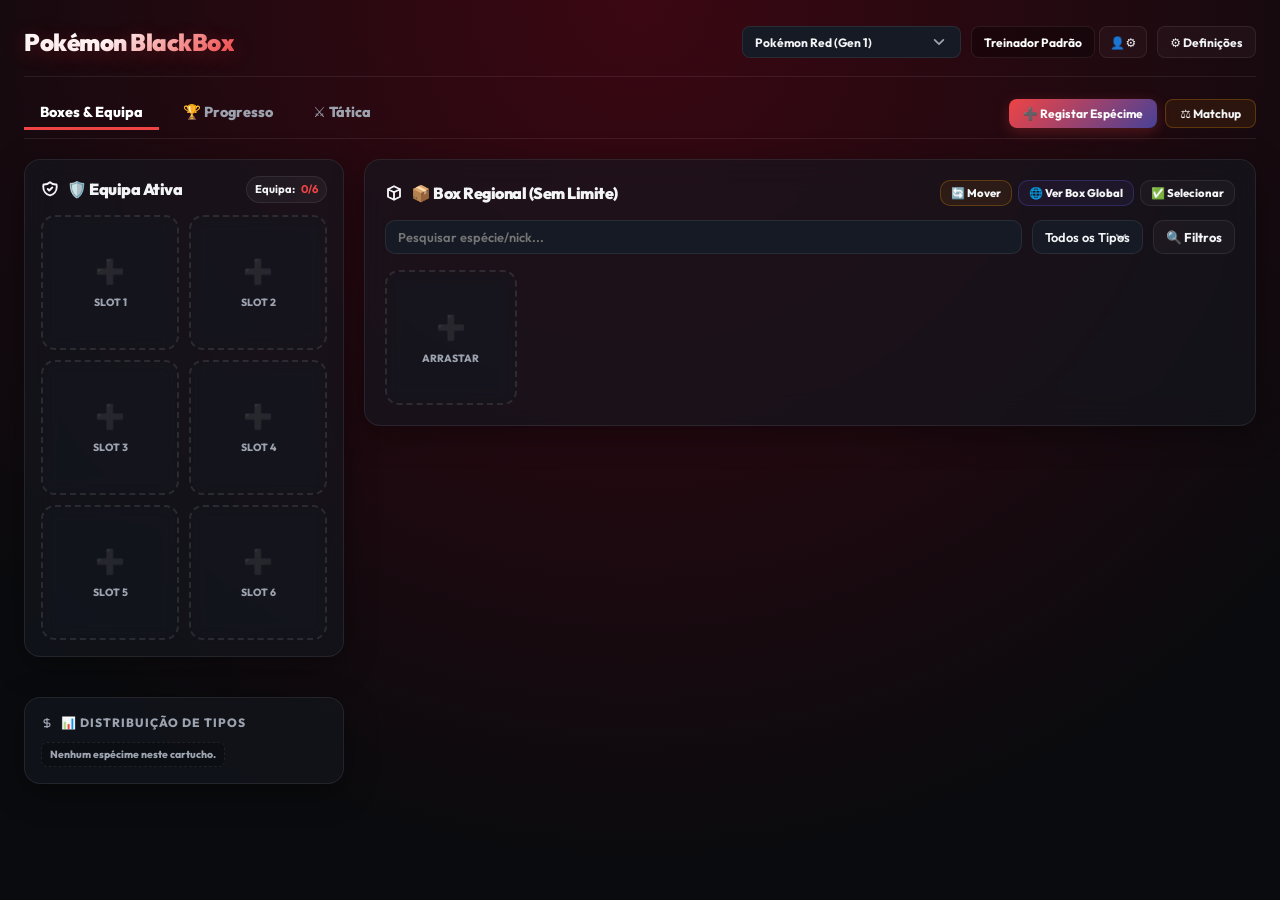
==== index.html @ ac6cad03 "fix(mobile): break v8 SW cache trap, remove touch drag scroll hijacking, add tap-to-move & quick tea" ====
<!DOCTYPE html>
<html lang="pt">
<head>
    <meta charset="UTF-8">
    <link rel="manifest" href="manifest.json?v=10">
    <link rel="icon" type="image/png" href="blackbox_app_icon_192.png">
    <link rel="apple-touch-icon" href="blackbox_app_icon_192.png">
    <meta name="theme-color" content="#ff4a4a">
    <meta name="apple-mobile-web-app-capable" content="yes">
    <meta name="apple-mobile-web-app-status-bar-style" content="black-translucent">
    <meta name="viewport" content="width=device-width, initial-scale=1.0">
    <title>Pokémon BlackBox</title>
    
    <!-- SEO Meta Tags -->
    <meta name="description" content="Rastreador multiversal e passaporte de viagem para fitas e históricos de equipas Pokémon.">
    <meta property="og:title" content="Pokémon BlackBox">
    <meta property="og:description" content="Registe e transfira os seus espécimes Pokémon entre cartuchos, monitorize o Dexit e guarde o seu Mural de Honra.">
    <meta property="og:type" content="website">

    <!-- Google Fonts -->
    <link rel="preconnect" href="https://fonts.googleapis.com">
    <link rel="preconnect" href="https://fonts.gstatic.com" crossorigin>
    <link rel="preload" as="style" href="https://fonts.googleapis.com/css2?family=Outfit:wght@300;400;500;600;700;800;900&display=swap" onload="this.onload=null;this.rel='stylesheet'">
    <noscript><link href="https://fonts.googleapis.com/css2?family=Outfit:wght@300;400;500;600;700;800;900&display=swap" rel="stylesheet"></noscript>

    <!-- Global Error Catcher -->
    <script>
        window.addEventListener('error', function(e) {
            alert("ERRO BLACKBOX:\n" + e.message + "\nno ficheiro: " + e.filename + "\nlinha: " + e.lineno);
        });
    </script>

    <!-- Service Worker Cache Inline Script -->
    <script>
        if ('serviceWorker' in navigator) {
            let refreshing = false;
            navigator.serviceWorker.addEventListener('controllerchange', () => {
                if (!refreshing) {
                    refreshing = true;
                    window.location.reload();
                }
            });
            window.addEventListener('load', () => {
                navigator.serviceWorker.register('sw.js?v=10', { updateViaCache: 'none' })
                    .then(reg => {
                        console.log('Caixa Negra operando offline!', reg);
                        reg.update();
                    })
                    .catch(err => console.log('Erro no Service Worker:', err));
            });
        }
    </script>
    
    <!-- External Stylesheet -->
    <link rel="stylesheet" href="styles.css?v=10">
</head>
<body>
    <div class="container">
        <header style="display: flex; justify-content: space-between; align-items: center; padding-bottom: 16px; border-bottom: 1px solid var(--border-color); margin-bottom: 20px; flex-wrap: wrap; gap: 12px;">
            <h1 style="margin: 0; font-size: 1.5rem; font-weight: 900; letter-spacing: -0.5px; background: linear-gradient(135deg, #ffffff 40%, var(--game-color) 100%); -webkit-background-clip: text; -webkit-text-fill-color: transparent; text-shadow: 0 4px 20px var(--game-color-glow);">Pokémon BlackBox</h1>
            
            <div style="display: flex; gap: 10px; align-items: center; flex-wrap: wrap;">
                <!-- Cartucho Select -->
                <select id="game-select" onchange="switchGame(this.value)" style="width: auto; padding: 6px 12px; font-size: 0.75rem; border-radius: 8px; font-weight: 700; height: 32px;"></select>
                
                <!-- Trainer Select -->
                <div style="display: flex; gap: 4px; align-items: center;">
                    <select id="trainer-select" onchange="switchTrainer(this.value)" style="width: auto; padding: 6px 12px; font-size: 0.75rem; border-radius: 8px; font-weight: 700; height: 32px; background: rgba(0,0,0,0.3); color: #fff; border: 1px solid var(--border-color);"></select>
                    <button class="btn btn-action" onclick="openTrainerManagerModal()" style="width: auto; padding: 0 10px; font-size: 0.75rem; border-radius: 8px; height: 32px;" title="Gerir Treinadores">👤⚙️</button>
                </div>

                <!-- Unified Settings Button -->
                <button class="btn btn-action" onclick="openSettingsModal()" style="width: auto; padding: 0 12px; font-size: 0.75rem; border-radius: 8px; height: 32px;" title="Configurações do Cartucho">⚙️ Definições</button>
                <button class="btn btn-primary" id="btn-install-pwa" onclick="installBlackBoxPWA()" style="display: none; width: auto; padding: 0 12px; font-size: 0.75rem; border-radius: 8px; height: 32px; align-items: center; gap: 4px;" title="Instalar Pokémon BlackBox como Aplicação">📲 Instalar App</button>
            </div>
        </header>

        <div class="dashboard-layout" style="display: block;">
            <!-- Main Content Area (Active Team & Regional Box) -->
            <main>
                <!-- Tabs Header -->
                <div class="tabs-header" style="display: flex; justify-content: space-between; align-items: center; margin-bottom: 20px; border-bottom: 1px solid var(--border-color); padding-bottom: 8px; flex-wrap: wrap; gap: 12px;">
                    <div style="display: flex; gap: 8px;">
                        <button class="btn-tab active" id="tab-btn-boxes" onclick="switchTab('boxes')">Boxes & Equipa</button>
                        <button class="btn-tab" id="tab-btn-resume" onclick="switchTab('resume')">🏆 Progresso</button>
                        <button class="btn-tab" id="tab-btn-allocation" onclick="switchTab('allocation')">⚔️ Tática</button>
                    </div>
                    <div style="display: flex; gap: 8px;">
                        <button class="btn btn-primary" onclick="openModalForNew()" style="width: auto; padding: 6px 14px; font-size: 0.75rem; border-radius: 8px;">
                            ➕ Registar Espécime
                        </button>
                        <button class="btn btn-action" onclick="openMatchupModal()" style="width: auto; padding: 6px 14px; font-size: 0.75rem; border-radius: 8px; background: rgba(245, 158, 11, 0.08); border-color: rgba(245, 158, 11, 0.25);">
                            ⚖️ Matchup
                        </button>
                    </div>
                </div>

                <!-- Boxes & Active Team Tab Content -->
                <div id="tab-content-boxes">
                    <div id="move-mode-banner" style="display: none; padding: 10px 14px; margin-bottom: 14px; border-radius: 10px; background: rgba(245, 158, 11, 0.14); border: 1px solid rgba(245, 158, 11, 0.4); color: #fbbf24; font-size: 0.78rem; font-weight: 800; text-align: center;">
                        🔄 Modo Mover ativo: toca num Pokémon de origem e depois no destino (Equipa ou Box).
                    </div>
                    <div class="dashboard-two-columns">
                        <!-- Left Column: Active Team + Dexit Monitor -->
                        <div style="display: flex; flex-direction: column; gap: 20px;">
                            <!-- Active Team Section -->
                            <div class="glass-panel" style="padding: 16px;">
                                <div class="section-header" style="display: flex; justify-content: space-between; align-items: center; margin-bottom: 12px; margin-top: 0; padding-bottom: 0; border: none;">
                                    <h2 class="section-title">
                                        <svg width="18" height="18" fill="none" viewBox="0 0 24 24" stroke="currentColor" stroke-width="2.5"><path stroke-linecap="round" stroke-linejoin="round" d="M9 12l2 2 4-4m5.618-4.016A11.955 11.955 0 0112 2.944a11.955 11.955 0 01-8.618 3.04A12.02 12.02 0 003 9c0 5.591 3.824 10.29 9 11.622 5.176-1.332 9-6.03 9-11.622 0-1.042-.133-2.052-.382-3.016z" /></svg>
                                        🛡️ Equipa Ativa
                                    </h2>
                                    <div class="stats-badge" id="stat-team-badge" style="font-size: 0.7rem; padding: 4px 8px;">Equipa: <span id="stat-team" style="color: var(--game-color);">0/6</span></div>
                                </div>
                                <div class="team-grid" id="team-container" style="margin-bottom: 0;"></div>
                            </div>

                            <!-- Dexit Monitor (Type distribution) -->
                            <div class="glass-panel" id="dexit-panel" style="padding: 16px;">
                                <div class="panel-title" style="font-size: 0.75rem; margin-bottom: 10px;">
                                    <svg width="12" height="12" viewBox="0 0 24 24" fill="none" stroke="currentColor" stroke-width="2.5"><path d="M12 2v20M17 5H9.5a3.5 3.5 0 0 0 0 7h5a3.5 3.5 0 0 1 0 7H6"/></svg>
                                    📊 Distribuição de Tipos
                                </div>
                                <div class="dexit-grid" id="dexit-stats-box"></div>
                            </div>
                        </div>

                        <!-- Right Column: Box Regional -->
                        <div>
                            <div class="glass-panel" style="padding: 20px;">
                                <div class="section-header" style="display: flex; justify-content: space-between; align-items: center; margin-top: 0; margin-bottom: 14px; padding-bottom: 0; border: none; flex-wrap: wrap; gap: 8px;">
                                    <h2 class="section-title" id="box-header-title">
                                        <svg width="18" height="18" fill="none" viewBox="0 0 24 24" stroke="currentColor" stroke-width="2.5"><path stroke-linecap="round" stroke-linejoin="round" d="M20 7l-8-4-8 4m16 0l-8 4m8-4v10l-8 4m0-10L4 7m8 4v10M4 7v10l8 4" /></svg>
                                        📦 Box Regional
                                    </h2>
                                    <div style="display: flex; gap: 6px; align-items: center; flex-wrap: wrap;">
                                        <button class="btn btn-action" id="btn-toggle-move-mode" onclick="toggleMoveMode()" style="width: auto; padding: 5px 10px; font-size: 0.7rem; font-weight: 800; background: rgba(245, 158, 11, 0.08); border-color: rgba(245, 158, 11, 0.25);">
                                            🔄 Mover
                                        </button>
                                        <button class="btn btn-action" id="btn-toggle-global-box" onclick="toggleGlobalBoxMode()" style="width: auto; padding: 5px 10px; font-size: 0.7rem; font-weight: 800; background: rgba(99, 102, 241, 0.08); border-color: rgba(99, 102, 241, 0.25);">
                                            🌐 Box Global
                                        </button>
                                        <button class="btn btn-action" id="btn-toggle-select-mode" onclick="toggleSelectionMode()" style="width: auto; padding: 5px 10px; font-size: 0.7rem; font-weight: 800;">
                                            ✅ Selecionar
                                        </button>
                                    </div>
                                </div>
                                
                                <!-- Advanced Box Filter Panel (Sleek inline row + collapsible details) -->
                                <div style="display: flex; gap: 10px; align-items: center; margin-bottom: 16px; flex-wrap: wrap;">
                                    <div style="flex: 1; min-width: 150px;">
                                        <input type="text" id="filter-search" oninput="onSearchFilterInput()" placeholder="Pesquisar espécie/nick..." style="width: 100%; padding: 8px 12px; font-size: 0.8rem;">
                                    </div>
                                    <div style="width: auto;">
                                        <select id="filter-type" onchange="renderAll()" style="padding: 8px 12px; font-size: 0.8rem; height: auto;">
                                            <option value="">Todos os Tipos</option>
                                            <option value="normal">Normal</option>
                                            <option value="fire">Fire</option>
                                            <option value="water">Water</option>
                                            <option value="grass">Grass</option>
                                            <option value="electric">Electric</option>
                                            <option value="ice">Ice</option>
                                            <option value="fighting">Fighting</option>
                                            <option value="poison">Poison</option>
                                            <option value="ground">Ground</option>
                                            <option value="flying">Flying</option>
                                            <option value="psychic">Psychic</option>
                                            <option value="bug">Bug</option>
                                            <option value="rock">Rock</option>
                                            <option value="ghost">Ghost</option>
                                            <option value="dragon">Dragon</option>
                                            <option value="dark">Dark</option>
                                            <option value="steel">Steel</option>
                                            <option value="fairy">Fairy</option>
                                        </select>
                                    </div>
                                    <button class="btn btn-action" onclick="toggleAdvancedFilters()" style="width: auto; padding: 8px 12px; font-size: 0.8rem; display: flex; align-items: center; gap: 4px; border-color: rgba(255,255,255,0.08);">
                                        🔍 Filtros
                                    </button>
                                </div>

                                <!-- Collapsible advanced filters -->
                                <div class="glass-panel" id="advanced-filters-panel" style="display: none; padding: 12px; margin-bottom: 16px; background: rgba(0,0,0,0.15); border-color: rgba(255,255,255,0.04);">
                                    <div style="display: grid; grid-template-columns: repeat(auto-fit, minmax(140px, 1fr)); gap: 10px;">
                                        <div class="form-group" style="margin-bottom: 0;">
                                            <label style="font-size: 0.65rem; color: var(--text-muted); text-transform: uppercase; font-weight: 800; margin-bottom: 4px; display: block;">Variante de Brilho</label>
                                            <select id="filter-shiny" onchange="renderAll()">
                                                <option value="all">Shinies & Normais</option>
                                                <option value="shiny">Apenas Shinies</option>
                                                <option value="normal">Apenas Normais</option>
                                            </select>
                                        </div>
                                        <div class="form-group" style="margin-bottom: 0;">
                                            <label style="font-size: 0.65rem; color: var(--text-muted); text-transform: uppercase; font-weight: 800; margin-bottom: 4px; display: block;">Estado de Fitas</label>
                                            <select id="filter-ribbon" onchange="renderAll()">
                                                <option value="all">Qualquer Espécime</option>
                                                <option value="ribbon">Apenas Ribbon Masters</option>
                                            </select>
                                        </div>
                                    </div>
                                </div>
                                
                                <!-- Box Pokemon Grid -->
                                <div class="box-grid" id="box-container" style="margin-bottom: 0;"></div>
                            </div>
                        </div>
                    </div>
                </div>

                <!-- Trainer Resume Tab Content -->
                <div id="tab-content-resume" style="display: none; padding-top: 10px;">
                    <div style="display: flex; flex-direction: column; gap: 20px;">
                            <!-- Stats Badges (smaller and cleaner) -->
                            <div style="display: grid; grid-template-columns: repeat(3, 1fr); gap: 12px;">
                                <div class="glass-panel" style="padding: 12px; text-align: center; border: 1px solid rgba(255,255,255,0.04); background: rgba(255,255,255,0.01); margin-bottom: 0;">
                                    <div style="font-size: 1.5rem; margin-bottom: 2px;">🏆</div>
                                    <div style="font-size: 0.6rem; color: var(--text-muted); font-weight:800; text-transform: uppercase; letter-spacing: 0.5px;">Hall of Fame</div>
                                    <div id="resume-total-hof" style="font-size: 1.3rem; font-weight: 900; color: #fff; margin-top: 2px;">0</div>
                                </div>
                                <div class="glass-panel" style="padding: 12px; text-align: center; border: 1px solid rgba(255,255,255,0.04); background: rgba(255,255,255,0.01); margin-bottom: 0;">
                                    <div style="font-size: 1.5rem; margin-bottom: 2px;">🎗️</div>
                                    <div style="font-size: 0.6rem; color: var(--text-muted); font-weight:800; text-transform: uppercase; letter-spacing: 0.5px;">Desafios</div>
                                    <div id="resume-completed-challenges" style="font-size: 1.3rem; font-weight: 900; color: var(--accent-success); margin-top: 2px;">0</div>
                                </div>
                                <div class="glass-panel" style="padding: 12px; text-align: center; border: 1px solid rgba(255,255,255,0.04); background: rgba(255,255,255,0.01); margin-bottom: 0;">
                                    <div style="font-size: 1.5rem; margin-bottom: 2px;">👥</div>
                                    <div style="font-size: 0.6rem; color: var(--text-muted); font-weight:800; text-transform: uppercase; letter-spacing: 0.5px;">Treinadores</div>
                                    <div id="resume-total-trainers" style="font-size: 1.3rem; font-weight: 900; color: var(--game-color); margin-top: 2px;">0</div>
                                </div>
                            </div>

                            <!-- Timeline & Challenges (side-by-side or stacked inside right column) -->
                            <div style="display: grid; grid-template-columns: repeat(auto-fit, minmax(280px, 1fr)); gap: 20px;">
                                <!-- Timeline Panel -->
                                <div class="glass-panel" style="padding: 20px; margin-bottom: 0;">
                                    <div class="panel-title" style="margin-bottom: 16px; font-size: 0.8rem; border-bottom: 1px solid rgba(255,255,255,0.05); padding-bottom: 8px;">
                                        📜 Jornada de Eras
                                    </div>
                                    <div id="timeline-container" style="display: flex; flex-direction: column; gap: 20px; position: relative; padding-left: 20px; border-left: 2px solid rgba(255,255,255,0.05);">
                                        <!-- Dynamic timeline nodes -->
                                    </div>
                                </div>

                                <!-- Challenges Panel -->
                                <div class="glass-panel" style="padding: 20px; margin-bottom: 0;">
                                    <div class="panel-title" style="margin-bottom: 16px; display: flex; justify-content: space-between; align-items: center; border-bottom: 1px solid rgba(255,255,255,0.05); padding-bottom: 8px;">
                                        <div style="display: flex; align-items: center; gap: 8px; font-size: 0.8rem;">
                                            🎗️ Registo de Desafios
                                        </div>
                                        <button class="btn btn-primary" onclick="openChallengeModal()" style="width: auto; padding: 3px 8px; font-size: 0.6rem;">➕ Registar</button>
                                    </div>
                                    <div id="challenges-list-container" style="display: flex; flex-direction: column; gap: 10px; max-height: 350px; overflow-y: auto; padding-right: 4px;">
                                        <!-- Dynamic challenge items -->
                                    </div>
                                </div>
                            </div>
                        </div>
                    </div>

                <!-- Tática & Alocação Tab Content -->
                <div id="tab-content-allocation" style="display: none; padding-top: 10px;">
                    <div class="dashboard-two-columns">
                        <!-- Left Column: Presets & Mural de Honra -->
                        <div style="display: flex; flex-direction: column; gap: 20px;">
                            <!-- Presets Panel -->
                            <div class="glass-panel" style="padding: 16px; margin-bottom: 0;">
                                <div class="panel-title" style="display: flex; justify-content: space-between; align-items: center; border-bottom: 1px solid rgba(255,255,255,0.05); padding-bottom: 8px; margin-bottom: 14px; width: 100%;">
                                    <div style="display: flex; align-items: center; gap: 8px; font-size: 0.8rem;">
                                        🗃️ Presets de Equipa
                                    </div>
                                </div>
                                <div style="display: flex; gap: 8px; margin-bottom: 16px;">
                                    <button class="btn btn-action" onclick="generateAndShowBoxPartition()" style="flex: 1; padding: 8px 12px; font-size: 0.75rem; font-weight: 800; background: rgba(16, 185, 129, 0.08); border-color: rgba(16, 185, 129, 0.25); border-radius: 8px;">
                                        ✨ Dividir Box
                                    </button>
                                    <button class="btn btn-action" onclick="chooseAndSavePreset(false)" style="flex: 1; padding: 8px 12px; font-size: 0.75rem; font-weight: 800; background: rgba(99, 102, 241, 0.08); border-color: rgba(99, 102, 241, 0.25); border-radius: 8px;">
                                        💾 Gravar Equipa
                                    </button>
                                </div>
                                <div id="allocation-presets-container" style="display: flex; flex-direction: column; gap: 12px; max-height: 450px; overflow-y: auto; padding-right: 4px;">
                                    <!-- Dynamic Presets -->
                                </div>
                            </div>

                            <!-- Mural de Honra Panel -->
                            <div class="glass-panel" id="tactical-hof-panel" style="padding: 16px;">
                                <div class="panel-title" style="justify-content: space-between; display: flex; align-items: center; width: 100%;">
                                    <div style="display: flex; align-items: center; gap: 8px;">
                                        <svg width="14" height="14" viewBox="0 0 24 24" fill="none" stroke="currentColor" stroke-width="2"><path d="M23 19a2 2 0 0 1-2 2H3a2 2 0 0 1-2-2V8a2 2 0 0 1 2-2h4l2-3h6l2 3h4a2 2 0 0 1 2 2z"/><circle cx="12" cy="13" r="4"/></svg>
                                        🏆 Mural de Honra
                                    </div>
                                    <!-- Navegação de múltiplos HOFs -->
                                    <div id="hof-navigation" style="display: none; align-items: center; gap: 6px;">
                                        <button class="btn btn-action" style="width: auto; padding: 2px 8px; font-size: 0.65rem;" onclick="navigateHof(-1)">◀</button>
                                        <span id="hof-counter" style="font-size: 0.65rem; font-weight: 800; color: var(--text-muted); min-width: 30px; text-align: center;">1/1</span>
                                        <button class="btn btn-action" style="width: auto; padding: 2px 8px; font-size: 0.65rem;" onclick="navigateHof(1)">▶</button>
                                    </div>
                                </div>
                                
                                <div id="hof-display-area" style="position: relative; width: 100%; height: 190px; margin-bottom: 12px; border-radius: 12px; overflow: hidden; border: 1px solid var(--border-color); background: rgba(0,0,0,0.2);">
                                    <!-- Placeholder, imagem ou cartão 3D gerado aqui dinamicamente -->
                                </div>

                                <div style="display: grid; grid-template-columns: 1fr 1fr; gap: 8px;">
                                    <button class="btn btn-action" style="font-size: 0.7rem; font-weight: 800; padding: 8px 4px;" onclick="generateHofFromActiveTeam()">
                                        ⚡ Gerar da Equipa
                                    </button>
                                    <button class="btn btn-action" style="font-size: 0.7rem; font-weight: 800; padding: 8px 4px;" onclick="document.getElementById('hof-input').click()">
                                        📷 Subir Imagem
                                    </button>
                                    <button class="btn btn-danger" id="btn-delete-hof" style="display: none; grid-column: span 2; font-size: 0.7rem; font-weight: 800; padding: 6px;" onclick="deleteActiveHof()">
                                        🗑️ Eliminar este Mural
                                    </button>
                                </div>
                                
                                <input type="file" id="hof-input" accept="image/*" style="display: none;" onchange="handleHofUpload(event)" />
                            </div>
                        </div>

                        <!-- Right Column: Liga Local, Counters, Weakness, Moveset -->
                        <div style="display: flex; flex-direction: column; gap: 20px;">
                            <!-- Active League Header -->
                            <div class="glass-panel" style="padding: 16px; background: rgba(99, 102, 241, 0.03); border: 1px solid rgba(99, 102, 241, 0.15); margin-bottom: 0;">
                                <div style="display: flex; justify-content: space-between; align-items: center; flex-wrap: wrap; gap: 12px;">
                                    <div>
                                        <h3 style="font-size: 1.1rem; font-weight: 900; color: #fff; display: flex; align-items: center; gap: 8px;">
                                            ⚔️ Liga Local: <span id="allocation-league-name" style="color: var(--game-color);">...</span>
                                        </h3>
                                        <p style="font-size: 0.75rem; color: var(--text-muted); margin-top: 2px;">
                                            Análise tática dos adversários baseada na Box do teu Treinador.
                                        </p>
                                        <div style="margin-top: 8px; display: flex; align-items: center; gap: 8px; flex-wrap: wrap;">
                                            <div style="display: flex; align-items: center; gap: 8px;">
                                                <label style="font-size: 0.7rem; font-weight: 800; color: var(--text-muted); white-space: nowrap; margin-bottom: 0;">Oponente / Desafio:</label>
                                                <select id="allocation-opponent-select" onchange="changeAllocationOpponent(this.value)" style="padding: 4px 8px; font-size: 0.75rem; border-radius: 6px; width: 220px; background: rgba(0,0,0,0.3); border: 1px solid var(--border-color); color: #fff;"></select>
                                            </div>
                                            <div id="opponent-preset-container" style="display: none; align-items: center; gap: 8px; margin-left: 8px;">
                                                <label style="font-size: 0.7rem; font-weight: 800; color: var(--text-muted); white-space: nowrap; margin-bottom: 0;">Carregar Preset Salvo:</label>
                                                <select id="opponent-preset-select" onchange="loadOpponentPreset(this.value)" style="padding: 4px 8px; font-size: 0.75rem; border-radius: 6px; width: 180px; background: rgba(0,0,0,0.3); border: 1px solid var(--border-color); color: #fff;">
                                                </select>
                                            </div>
                                        </div>
                                    </div>
                                    <div style="display: flex; gap: 8px;">
                                        <button class="btn btn-primary" id="btn-apply-allocation" onclick="applyRecommendedAllocation()" style="width: auto; padding: 8px 16px; font-weight: 800; font-size: 0.75rem; box-shadow: 0 0 15px var(--game-color-glow); border-radius: 8px;">
                                            ⚡ Alocar Equipa
                                        </button>
                                        <button class="btn btn-action" id="btn-save-allocation-preset" onclick="chooseAndSavePreset(true)" style="width: auto; padding: 8px 16px; font-weight: 800; font-size: 0.75rem; border-radius: 8px; border: 1px solid var(--border-color); background: rgba(255,255,255,0.05); color: #fff;">
                                            💾 Gravar Preset
                                        </button>
                                    </div>
                                </div>
                            </div>

                            <!-- Layout for League Opponents, Counters, and analysis inside right column -->
                            <div style="display: grid; grid-template-columns: repeat(auto-fit, minmax(290px, 1fr)); gap: 20px;">
                                <!-- Left side (League Lineup & Counters) -->
                                <div style="display: flex; flex-direction: column; gap: 20px;">
                                    <!-- League Opponents Grid -->
                                    <div class="glass-panel" style="padding: 16px; margin-bottom: 0;">
                                        <div class="panel-title" style="margin-bottom: 12px; font-size: 0.8rem; border-bottom: 1px solid rgba(255,255,255,0.05); padding-bottom: 8px;">
                                            🛡️ Alinhamento da Elite Four & Campeão
                                        </div>
                                        <div style="display: grid; grid-template-columns: repeat(auto-fit, minmax(100px, 1fr)); gap: 8px;" id="allocation-opponents-grid">
                                            <!-- Dynamic League Opponents -->
                                        </div>
                                    </div>

                                    <!-- Side-by-Side Comparison Panels -->
                                    <div style="display: grid; grid-template-columns: 1fr 1fr; gap: 16px;">
                                        <!-- Column 1: Equipa Atual (Ativa) -->
                                        <div class="glass-panel" style="padding: 16px; margin-bottom: 0;">
                                            <div class="panel-title" style="margin-bottom: 12px; font-size: 0.8rem; border-bottom: 1px solid rgba(255,255,255,0.05); padding-bottom: 8px;">
                                                🛡️ Equipa Atual (Ativa)
                                            </div>
                                            <div style="display: grid; grid-template-columns: repeat(auto-fit, minmax(90px, 1fr)); gap: 8px;" id="allocation-current-team-grid">
                                                <!-- Dynamic current team cards -->
                                            </div>
                                        </div>

                                        <!-- Column 2: Equipa Recomendada (Frota Tática) -->
                                        <div class="glass-panel" style="padding: 16px; margin-bottom: 0;">
                                            <div class="panel-title" style="margin-bottom: 12px; font-size: 0.8rem; border-bottom: 1px solid rgba(255,255,255,0.05); padding-bottom: 8px;">
                                                🎯 Equipa Recomendada (Frota Tática)
                                            </div>
                                            <div style="display: grid; grid-template-columns: repeat(auto-fit, minmax(90px, 1fr)); gap: 8px;" id="allocation-team-grid">
                                                <!-- Dynamic recommended cards -->
                                            </div>
                                        </div>
                                    </div>
                                </div>

                                <!-- Right side (Weakness & Moveset Analysis) -->
                                <div style="display: flex; flex-direction: column; gap: 20px;">
                                    <!-- Team Weakness & Redundancy Checklist -->
                                    <div class="glass-panel" style="padding: 16px; margin-bottom: 0;">
                                        <div class="panel-title" style="margin-bottom: 12px; font-size: 0.8rem; border-bottom: 1px solid rgba(255,255,255,0.05); padding-bottom: 8px;">
                                            📊 Vulnerabilidades da Equipa
                                        </div>
                                        <div style="display: flex; flex-direction: column; gap: 10px;">
                                            <div>
                                                <div style="font-size: 0.7rem; font-weight: 800; color: var(--text-muted); margin-bottom: 4px;">Vulnerabilidades Críticas (3+ Fracos):</div>
                                                <div id="allocation-critical-weaknesses" style="display: flex; flex-wrap: wrap; gap: 6px; font-size: 0.7rem;">
                                                    <!-- Dynamic Weaknesses -->
                                                </div>
                                            </div>
                                            <div style="margin-top: 4px;">
                                                <div style="font-size: 0.7rem; font-weight: 800; color: var(--text-muted); margin-bottom: 4px;">Resistências & Imunidades:</div>
                                                <div id="allocation-team-coverages" style="display: flex; flex-wrap: wrap; gap: 6px; font-size: 0.7rem;">
                                                    <!-- Dynamic Coverages -->
                                                </div>
                                            </div>
                                            <div style="margin-top: 4px;">
                                                <div style="font-size: 0.7rem; font-weight: 800; color: var(--text-muted); margin-bottom: 4px;">Redundâncias de Tipagem:</div>
                                                <div id="allocation-type-redundancies" style="display: flex; flex-direction: column; gap: 2px; font-size: 0.7rem; color: #fff;">
                                                    <!-- Dynamic Redundancies -->
                                                </div>
                                            </div>
                                        </div>
                                    </div>

                                    <!-- Surgical Moveset Adjustments -->
                                    <div class="glass-panel" style="padding: 16px; margin-bottom: 0;">
                                        <div class="panel-title" style="margin-bottom: 12px; font-size: 0.8rem; border-bottom: 1px solid rgba(255,255,255,0.05); padding-bottom: 8px;">
                                            🔧 Ajustes de Moveset Recomendados
                                        </div>
                                        <div id="allocation-moveset-suggestions" style="display: flex; flex-direction: column; gap: 8px; max-height: 220px; overflow-y: auto; padding-right: 4px;">
                                            <!-- Dynamic Moveset Suggestions -->
                                        </div>
                                    </div>
                                </div>
                            </div>
                        </div>
                    </div>
                </div>
            </main>
        </div>
    </div>

    <!-- Edit/New Pokemon Modal -->
    <div class="modal-overlay" id="editor-modal">
        <div class="modal-content">
            <div class="modal-header">
                <h2 id="modal-title">Ficha Técnica</h2>
                <button class="btn btn-danger" style="width:auto; padding: 6px 12px; border-radius: 8px;" onclick="closeModal()">✕</button>
            </div>
            
            <div class="modal-body">
                <div id="editor-lock-warning" style="display:none; padding: 10px; margin-bottom: 12px; background: rgba(245,158,11,0.1); border: 1px solid rgba(245,158,11,0.2); color: #f59e0b; border-radius: 8px; font-size: 0.75rem; font-weight: bold; text-align: center;"></div>
                <button type="button" class="btn btn-action" id="btn-quick-toggle-team" onclick="quickToggleTeamFromEditor()" style="display: none; width: 100%; margin-bottom: 12px; padding: 10px 14px; font-size: 0.8rem; font-weight: 800; border-radius: 10px;"></button>
                <!-- Showdown Fast Importer -->
                <div class="showdown-box">
                    <h4>📋 Importador Rápido (Showdown / PKHeX Text)</h4>
                    <div class="showdown-input-row">
                        <textarea id="pkhex-text" rows="2" class="showdown-textarea" placeholder="Cole aqui o formato Showdown (ex: Pikachu @ Light Ball...)"></textarea>
                        <button class="btn btn-primary" style="width:auto; white-space:nowrap; padding:0 16px;" onclick="parseShowdownText()">Processar</button>
                    </div>
                </div>

                <div style="display:flex; flex-direction:column; gap:14px;">
                    <input type="hidden" id="form-id">
                    
                    <div style="display:grid; grid-template-columns: 1fr 1fr; gap:12px;">
                        <div class="form-group">
                            <div style="display: flex; align-items: center; gap: 8px; margin-bottom: 4px;">
                                <label style="margin-bottom: 0;">Espécie</label>
                                <button class="btn btn-action" id="btn-owndex-link" onclick="openOwndexFromEditor()" style="width: auto; font-size: 0.6rem; padding: 2px 6px; display: none; height: 18px; line-height: 14px; background: rgba(99,102,241,0.1); border-color: rgba(99,102,241,0.25);">📋 Histórico (Owndex)</button>
                            </div>
                            <input type="text" id="form-species" list="species-list" onchange="fetchPokemonTypes(this.value)" placeholder="ex: Pikachu">
                        </div>
                        <div class="form-group">
                            <label>Nickname</label>
                            <input type="text" id="form-nickname" placeholder="ex: Sparky">
                        </div>
                    </div>

                    <div style="display:grid; grid-template-columns: 1fr 1fr 1fr; gap:12px;">
                        <div class="form-group">
                            <label>Nível</label>
                            <input type="number" id="form-level" min="1" max="100" value="50">
                        </div>
                        <div class="form-group">
                            <label>Género</label>
                            <select id="form-gender">
                                <option value="⚲">⚲ Nenhum</option>
                                <option value="♂">♂ Macho</option>
                                <option value="♀">♀ Fêmea</option>
                            </select>
                        </div>
                        <div class="form-group">
                            <label>Natureza</label>
                            <input type="text" id="form-nature" list="natures-list" placeholder="ex: Jolly">
                        </div>
                    </div>

                    <div style="display:grid; grid-template-columns: 1fr 1fr; gap:12px;">
                        <div class="form-group">
                            <label>Habilidade</label>
                            <input type="text" id="form-ability" list="ability-list" placeholder="ex: Static">
                        </div>
                        <div class="form-group">
                            <label>Tipo Primário</label>
                            <select id="form-type1">
                                <option value="normal">Normal</option>
                                <option value="fire">Fire</option>
                                <option value="water">Water</option>
                                <option value="grass">Grass</option>
                                <option value="electric">Electric</option>
                                <option value="ice">Ice</option>
                                <option value="fighting">Fighting</option>
                                <option value="poison">Poison</option>
                                <option value="ground">Ground</option>
                                <option value="flying">Flying</option>
                                <option value="psychic">Psychic</option>
                                <option value="bug">Bug</option>
                                <option value="rock">Rock</option>
                                <option value="ghost">Ghost</option>
                                <option value="dragon">Dragon</option>
                                <option value="dark">Dark</option>
                                <option value="steel">Steel</option>
                                <option value="fairy">Fairy</option>
                            </select>
                        </div>
                    </div>

                    <div style="display:grid; grid-template-columns: 1fr 1fr; gap:12px;">
                        <div class="form-group">
                            <label>🎒 Poké Ball</label>
                            <select id="form-ball">
                                <option value="poke">Poké Ball</option>
                                <option value="great">Great Ball</option>
                                <option value="ultra">Ultra Ball</option>
                                <option value="master">Master Ball</option>
                                <option value="premier">Premier Ball</option>
                                <option value="luxury">Luxury Ball</option>
                                <option value="nest">Nest Ball</option>
                                <option value="net">Net Ball</option>
                                <option value="dive">Dive Ball</option>
                                <option value="repeat">Repeat Ball</option>
                                <option value="timer">Timer Ball</option>
                                <option value="quick">Quick Ball</option>
                                <option value="dusk">Dusk Ball</option>
                                <option value="heal">Heal Ball</option>
                                <option value="cherish">Cherish Ball</option>
                                <option value="safari">Safari Ball</option>
                                <option value="sport">Sport Ball</option>
                            </select>
                        </div>
                        <div class="form-group">
                            <label>📦 Item Equipado</label>
                            <input type="text" id="form-item" list="items-list" placeholder="ex: Leftovers">
                        </div>
                    </div>

                    <div style="display:grid; grid-template-columns: 1fr 1fr; gap:12px;">
                        <div class="form-group">
                            <label>🏷️ Tipo Secundário</label>
                            <select id="form-type2">
                                <option value="">Nenhum</option>
                                <option value="normal">Normal</option>
                                <option value="fire">Fire</option>
                                <option value="water">Water</option>
                                <option value="grass">Grass</option>
                                <option value="electric">Electric</option>
                                <option value="ice">Ice</option>
                                <option value="fighting">Fighting</option>
                                <option value="poison">Poison</option>
                                <option value="ground">Ground</option>
                                <option value="flying">Flying</option>
                                <option value="psychic">Psychic</option>
                                <option value="bug">Bug</option>
                                <option value="rock">Rock</option>
                                <option value="ghost">Ghost</option>
                                <option value="dragon">Dragon</option>
                                <option value="dark">Dark</option>
                                <option value="steel">Steel</option>
                                <option value="fairy">Fairy</option>
                            </select>
                        </div>
                        <div class="form-group">
                            <!-- spacer -->
                        </div>
                    </div>

                    <div class="form-group">
                        <div style="display: flex; align-items: center; justify-content: space-between; margin-bottom: 4px;">
                            <label style="margin-bottom: 0;">⚔️ Moveset</label>
                            <button type="button" class="btn btn-action" id="btn-toggle-alt-moves" onclick="toggleEditorMovesetView()" style="width: auto; font-size: 0.65rem; padding: 2px 8px; background: rgba(255,255,255,0.05); border-color: rgba(255,255,255,0.15); height: 20px; line-height: 14px; margin: 0;">🔄 Mostrar Conjunto Alternativo</button>
                        </div>
                        <div style="display:grid; grid-template-columns: 1fr 1fr; gap: 8px;">
                            <input type="text" id="form-move1" list="moves-datalist" placeholder="Ataque 1" style="padding: 6px; font-size: 0.75rem; border-radius: 6px; border: 1px solid var(--border-color); background: rgba(0,0,0,0.2); color: var(--text-color);">
                            <input type="text" id="form-move2" list="moves-datalist" placeholder="Ataque 2" style="padding: 6px; font-size: 0.75rem; border-radius: 6px; border: 1px solid var(--border-color); background: rgba(0,0,0,0.2); color: var(--text-color);">
                            <input type="text" id="form-move3" list="moves-datalist" placeholder="Ataque 3" style="padding: 6px; font-size: 0.75rem; border-radius: 6px; border: 1px solid var(--border-color); background: rgba(0,0,0,0.2); color: var(--text-color);">
                            <input type="text" id="form-move4" list="moves-datalist" placeholder="Ataque 4" style="padding: 6px; font-size: 0.75rem; border-radius: 6px; border: 1px solid var(--border-color); background: rgba(0,0,0,0.2); color: var(--text-color);">
                        </div>
                        <datalist id="moves-datalist"></datalist>
                    </div>

                    <!-- IVs and EVs Expandable Section -->
                    <details class="form-group" style="background: rgba(255,255,255,0.02); border: 1px solid var(--border-color); border-radius: 12px; padding: 12px; margin-top: 4px;">
                        <summary style="font-size: 0.75rem; font-weight: 800; text-transform: uppercase; cursor: pointer; user-select: none; color: var(--text-muted); outline: none;">
                            📊 Estatísticas Competitivas (IVs & EVs)
                        </summary>
                        <div style="display: grid; grid-template-columns: 1fr 1fr; gap: 16px; margin-top: 12px;">
                            <div>
                                <h4 style="font-size: 0.7rem; text-transform: uppercase; letter-spacing: 0.5px; color: var(--game-color); margin-bottom: 8px;">Valores Individuais (IVs)</h4>
                                <div style="display: grid; grid-template-columns: 1fr 1fr; gap: 6px;">
                                    <div class="form-group" style="margin-bottom:6px;"><label>HP</label><input type="number" id="iv-hp" min="0" max="31" value="31"></div>
                                    <div class="form-group" style="margin-bottom:6px;"><label>ATK</label><input type="number" id="iv-atk" min="0" max="31" value="31"></div>
                                    <div class="form-group" style="margin-bottom:6px;"><label>DEF</label><input type="number" id="iv-def" min="0" max="31" value="31"></div>
                                    <div class="form-group" style="margin-bottom:6px;"><label>SPA</label><input type="number" id="iv-spa" min="0" max="31" value="31"></div>
                                    <div class="form-group" style="margin-bottom:6px;"><label>SPD</label><input type="number" id="iv-spd" min="0" max="31" value="31"></div>
                                    <div class="form-group" style="margin-bottom:6px;"><label>SPE</label><input type="number" id="iv-spe" min="0" max="31" value="31"></div>
                                </div>
                            </div>
                            <div>
                                <h4 style="font-size: 0.7rem; text-transform: uppercase; letter-spacing: 0.5px; color: var(--game-color); margin-bottom: 8px;">Treino de Esforço (EVs)</h4>
                                <div style="display: grid; grid-template-columns: 1fr 1fr; gap: 6px;">
                                    <div class="form-group" style="margin-bottom:6px;"><label>HP</label><input type="number" id="ev-hp" min="0" max="252" value="0" onchange="validateEVs()"></div>
                                    <div class="form-group" style="margin-bottom:6px;"><label>ATK</label><input type="number" id="ev-atk" min="0" max="252" value="0" onchange="validateEVs()"></div>
                                    <div class="form-group" style="margin-bottom:6px;"><label>DEF</label><input type="number" id="ev-def" min="0" max="252" value="0" onchange="validateEVs()"></div>
                                    <div class="form-group" style="margin-bottom:6px;"><label>SPA</label><input type="number" id="ev-spa" min="0" max="252" value="0" onchange="validateEVs()"></div>
                                    <div class="form-group" style="margin-bottom:6px;"><label>SPD</label><input type="number" id="ev-spd" min="0" max="252" value="0" onchange="validateEVs()"></div>
                                    <div class="form-group" style="margin-bottom:6px;"><label>SPE</label><input type="number" id="ev-spe" min="0" max="252" value="0" onchange="validateEVs()"></div>
                                </div>
                                <div id="ev-warning" style="font-size: 0.6rem; color: var(--accent-danger); font-weight: 700; margin-top: 4px; display: none;">Soma dos EVs excede o limite de 510! (Atual: <span id="ev-total-span">0</span>)</div>
                                <div style="margin-top: 10px; border-top: 1px solid rgba(255,255,255,0.05); padding-top: 8px;">
                                    <h4 style="font-size: 0.7rem; text-transform: uppercase; letter-spacing: 0.5px; color: var(--game-color); margin-bottom: 6px;">📚 Biblioteca de Builds</h4>
                                    <div style="display: grid; grid-template-columns: 1fr 1fr; gap: 6px;">
                                        <button type="button" class="btn btn-action" onclick="applyBuildPreset('offensive')" style="font-size: 0.65rem; padding: 4px;">Ofensiva</button>
                                        <button type="button" class="btn btn-action" onclick="applyBuildPreset('defensive')" style="font-size: 0.65rem; padding: 4px;">Defensiva</button>
                                        <button type="button" class="btn btn-action" onclick="applyBuildPreset('support')" style="font-size: 0.65rem; padding: 4px;">Suporte</button>
                                        <button type="button" class="btn btn-action" onclick="applyBuildPreset('coverage')" style="font-size: 0.65rem; padding: 4px;">Bulky/Coverage</button>
                                    </div>
                                </div>
                            </div>
                        </div>
                    </details>

                    <div class="form-group">
                        <label>🥚 Jogo de Origem</label>
                        <select id="form-origin-game"></select>
                    </div>

                    <div class="form-group">
                        <label>👤 Treinador / Dono (OT)</label>
                        <select id="form-trainer"></select>
                    </div>

                    <!-- Location Stamp Transfer panel -->
                    <div class="form-group" style="background: rgba(255,255,255,0.02); padding: 12px; border-radius: 12px; border: 1px solid var(--border-color); margin-top: 4px;">
                        <label>✈️ Transferir Localização (Carimbar Viagem)</label>
                        <div style="display: flex; gap: 8px; margin-top: 6px;">
                            <select id="form-transfer-game" style="flex: 1;"></select>
                            <button type="button" class="btn btn-primary" style="width: auto; white-space: nowrap;" onclick="executeTransfer()">Carimbar Viagem</button>
                        </div>
                    </div>

                    <div class="form-group">
                        <label>🗺️ Passaporte de Viagem</label>
                        <div class="passport-timeline" id="passport-display"></div>
                    </div>

                    <!-- Interactive Ribbon Checklist & Custom Ribbons -->
                    <div class="form-group" style="background: rgba(255,255,255,0.02); border: 1px solid var(--border-color); border-radius: 12px; padding: 12px;">
                        <label>🏅 Fitas (Ribbon Checklist)</label>
                        <div id="ribbon-checklist-container" style="display: grid; grid-template-columns: 1fr 1fr; gap: 8px; max-height: 180px; overflow-y: auto; background: rgba(0,0,0,0.2); padding: 10px; border-radius: 8px; border: 1px solid var(--border-color); margin-top: 6px;">
                            <!-- Checkboxes generated dynamically -->
                        </div>
                        
                        <div class="form-group" style="margin-top: 10px; margin-bottom: 0;">
                            <label style="font-size:0.6rem;">➕ Adicionar Outras Fitas / Fita Personalizada</label>
                            <div style="display: flex; gap: 8px; margin-top: 4px;">
                                <input type="text" id="form-custom-ribbon" placeholder="Nome da fita..." style="flex: 1;">
                                <button type="button" class="btn btn-primary" style="width: auto; padding: 0 16px;" onclick="addCustomRibbon()">Adicionar</button>
                            </div>
                            <div id="custom-ribbons-list" style="display: flex; flex-wrap: wrap; gap: 6px; margin-top: 8px;"></div>
                        </div>
                    </div>

                    <div class="form-group">
                        <label>📝 Notas Gerais</label>
                        <textarea id="form-notes" rows="2" placeholder="Insira anotações sobre capturas, batalhas ou conquistas..."></textarea>
                    </div>

                    <div class="form-group">
                        <label>🌱 Notas de Evolução (Meta / Planeamento)</label>
                        <textarea id="form-evolution-notes" rows="2" placeholder="Registe ideias de evolução, planeamento de moveset ou notas competitivas..."></textarea>
                    </div>

                    <div class="footer-actions">
                        <button class="btn btn-primary" onclick="savePokemon()">💾 Gravar Espécime na Caixa Negra</button>
                        <button class="btn btn-danger" id="btn-delete-pkmn" onclick="deletePokemon()" style="display:none;">🗑️ Eliminar</button>
                        <button class="btn btn-action" id="btn-export-individual-pkx" onclick="exportIndividualPkx()" style="display:none; background: var(--accent-info); width: auto; padding: 8px 16px;">📥 Descarregar .pkX</button>
                    </div>
                </div>
            </div>
        </div>
    </div>

    <!-- Trainer Manager Modal -->
    <div class="modal-overlay" id="trainer-manager-modal">
        <div class="modal-content" style="max-width: 480px; width: 90%;">
            <div class="modal-header">
                <h2>👤 Gestão de Treinadores</h2>
                <button class="btn btn-danger" style="width:auto; padding: 6px 12px; border-radius: 8px;" onclick="closeTrainerManagerModal()">✕</button>
            </div>
            <div class="modal-body">
                <!-- List of existing trainers for this game -->
                <div style="margin-bottom: 20px;">
                    <label style="font-weight: 800; font-size: 0.75rem; color: var(--text-muted); display: block; margin-bottom: 8px;">Treinadores neste Cartucho</label>
                    <div id="trainer-manager-list" style="display:flex; flex-direction:column; gap:8px; max-height: 200px; overflow-y: auto; background: rgba(0,0,0,0.2); padding: 8px; border-radius: 8px; border: 1px solid var(--border-color);">
                        <!-- Dynamic content -->
                    </div>
                </div>

                <!-- Add New Trainer form -->
                <div class="glass-panel" style="padding: 12px; border: 1px solid rgba(255,255,255,0.05); background: rgba(255,255,255,0.01);">
                    <h3 style="font-size: 0.85rem; color: #fff; margin-bottom: 10px;">➕ Adicionar Novo Treinador</h3>
                    <div style="display: flex; flex-direction: column; gap: 10px;">
                        <div class="form-group" style="margin-bottom: 0;">
                            <label style="font-size: 0.7rem;">Nome do Treinador</label>
                            <input type="text" id="new-trainer-name" placeholder="Ex: Ash, Red, May">
                        </div>
                        <div style="display: grid; grid-template-columns: 1fr 1fr; gap: 10px;">
                            <div class="form-group" style="margin-bottom: 0;">
                                <label style="font-size: 0.7rem;">Trainer ID (TID)</label>
                                <input type="text" id="new-trainer-tid" placeholder="Ex: 12345" maxlength="6">
                            </div>
                            <div class="form-group" style="margin-bottom: 0;">
                                <label style="font-size: 0.7rem;">Secret ID (SID)</label>
                                <input type="text" id="new-trainer-sid" placeholder="Ex: 67890" maxlength="6">
                            </div>
                        </div>
                        <button class="btn btn-primary" onclick="addNewTrainer()" style="margin-top: 6px;">Adicionar Treinador</button>
                    </div>
                </div>
            </div>
        </div>
    </div>

    <!-- Matchup / Comparison Modal -->
    <div class="modal-overlay" id="matchup-modal">
        <div class="modal-content" style="max-width: 800px; width: 95%;">
            <div class="modal-header">
                <h2>⚖️ Comparação de Espécimes (Matchup)</h2>
                <button class="btn btn-danger" style="width:auto; padding: 6px 12px; border-radius: 8px;" onclick="closeMatchupModal()">✕</button>
            </div>
            <div class="modal-body">
                <!-- Dual Selectors -->
                <div class="matchup-selectors">
                    <div class="form-group">
                        <label>👤 Pokémon A (Origem / Referência)</label>
                        <select id="matchup-select-a" onchange="onMatchupAChange()" style="width: 100%; padding: 10px; border-radius: 8px; background: rgba(0,0,0,0.5); color: #fff; border: 1px solid var(--border-color);">
                            <option value="">-- Escolhe o Pokémon A --</option>
                        </select>
                    </div>
                    <div class="form-group">
                        <label>👥 Pokémon B (Evolução / Destino)</label>
                        <select id="matchup-select-b" onchange="onMatchupBChange()" style="width: 100%; padding: 10px; border-radius: 8px; background: rgba(0,0,0,0.5); color: #fff; border: 1px solid var(--border-color);" disabled>
                            <option value="">-- Escolhe o Pokémon A primeiro --</option>
                        </select>
                    </div>
                </div>

                <!-- Comparison Display Area -->
                <div id="matchup-comparison-area">
                    <div class="glass-panel" style="text-align: center; padding: 40px 20px; border: 1px dashed var(--border-color); background: rgba(255,255,255,0.01);">
                        <div style="font-size: 3rem; margin-bottom: 12px; filter: grayscale(1);">⚖️</div>
                        <p style="color: var(--text-muted); font-size: 0.85rem;">
                            Selecione o **Pokémon A** e o **Pokémon B** acima para analisar a sua evolução, mudanças de movimentos, estatísticas e fitas adquiridas ao longo da sua jornada intergeracional.
                        </p>
                    </div>
                </div>
            </div>
        </div>
    </div>

    <!-- Datalists for autocomplete suggestions -->
    <datalist id="species-list"></datalist>
    <datalist id="natures-list"></datalist>
    <datalist id="ability-list"></datalist>
    <datalist id="moves-list"></datalist>
    
    <!-- Autocomplete Held Items list -->
    <datalist id="items-list"></datalist>
    
    <!-- Floating Multi-Action Bar -->
    <div class="floating-action-bar" id="multi-action-bar">
        <div class="fab-content">
            <span class="fab-counter" id="fab-selected-count">0 Pokémon selecionados</span>
            <div class="fab-actions">
                <div class="form-group" style="margin: 0; display: inline-block;">
                    <select id="fab-transfer-game" style="padding: 6px 12px; font-size: 0.75rem; border-radius: 8px; border: 1px solid var(--border-color); background: rgba(0,0,0,0.6); color: #fff;"></select>
                </div>
                <button class="btn btn-primary" onclick="executeMassTransfer()" style="width: auto; padding: 6px 14px; font-size: 0.75rem;">
                    ✈️ Migrar
                </button>
                <button class="btn btn-danger" onclick="executeMassDelete()" style="width: auto; padding: 6px 14px; font-size: 0.75rem;">
                    🗑️ Apagar
                </button>
                <button class="btn btn-action" onclick="toggleSelectionMode()" style="width: auto; padding: 6px 14px; font-size: 0.75rem; border: 1px solid rgba(255,255,255,0.2);">
                    Cancelar
                </button>
            </div>
        </div>
    </div>

    <!-- Challenge Modal -->
    <div class="modal-overlay" id="challenge-modal">
        <div class="modal-content" style="max-width: 460px; width: 90%;">
            <div class="modal-header">
                <h2>🏆 Registar Desafio (Log)</h2>
                <button class="btn btn-danger" style="width:auto; padding: 6px 12px; border-radius: 8px;" onclick="closeChallengeModal()">✕</button>
            </div>
            <div class="modal-body">
                <div style="display:flex; flex-direction:column; gap:12px;">
                    <input type="hidden" id="challenge-id">
                    <div class="form-group">
                        <label>Título do Desafio</label>
                        <input type="text" id="challenge-title" placeholder="Ex: Nuzlocke Crystal, Speedrun Red, etc.">
                    </div>
                    <div class="form-group">
                        <label>Jogo Associado</label>
                        <select id="challenge-game">
                            <!-- Populated dynamically from GAMES_DB in app.js -->
                        </select>
                    </div>
                    <div style="display: grid; grid-template-columns: 1fr 1fr; gap: 10px;">
                        <div class="form-group">
                            <label>Tipo de Desafio</label>
                            <select id="challenge-type">
                                <option value="nuzlocke">Nuzlocke</option>
                                <option value="speedrun">Speedrun</option>
                                <option value="ribbon_quest">Ribbon Quest</option>
                                <option value="custom">Outro Desafio</option>
                            </select>
                        </div>
                        <div class="form-group">
                            <label>Estado</label>
                            <select id="challenge-status">
                                <option value="in_progress">Em Progresso</option>
                                <option value="completed">Concluído (Vitória)</option>
                                <option value="failed">Falhado (Derrota)</option>
                            </select>
                        </div>
                    </div>
                    <div class="form-group">
                        <label>📝 Notas e Progresso</label>
                        <textarea id="challenge-notes" rows="4" placeholder="Registe mortes importantes, regras aplicadas ou tempos de progresso..."></textarea>
                    </div>
                    <button class="btn btn-primary" onclick="saveChallenge()" style="margin-top: 6px;">💾 Gravar no Currículo</button>
                </div>
            </div>
        </div>
    </div>

    <!-- Save File Import Modal -->
    <div class="modal-overlay" id="save-import-modal">
        <div class="modal-content" style="max-width: 720px; width: 95%;">
            <div class="modal-header">
                <h2>💾 Importador Multigeracional (Save / PKM)</h2>
                <button class="btn btn-danger" style="width:auto; padding: 6px 12px; border-radius: 8px;" onclick="closeSaveImportModal()">✕</button>
            </div>
            <div class="modal-body">
                <div style="margin-bottom: 16px;">
                    <p style="font-size: 0.75rem; color: var(--text-muted); margin-bottom: 10px;">
                        Carregue um ficheiro de save original (<strong>.sav / .dsv</strong>) das Gerações 1 a 5, ou ficheiros de Pokémon individuais descodificados (<strong>.pk1 - .pk9, .pkm</strong>) exportados pelo PKHeX. Escolha o jogo e treinador de destino para cada espécime!
                    </p>
                    <div style="display: flex; gap: 10px; align-items: center;">
                        <input type="file" id="save-file-input" accept=".sav,.dsv,.pkm,.pk1,.pk2,.pk3,.pk4,.pk5,.pk6,.pk7,.pk8,.pk9" style="display: none;" onchange="handleSaveFileSelect(event)">
                        <button class="btn btn-primary" onclick="document.getElementById('save-file-input').click()" style="width: auto; padding: 8px 16px;">📂 Selecionar Ficheiro</button>
                        <span id="save-file-name" style="font-size: 0.75rem; color: var(--text-muted);">Nenhum ficheiro selecionado</span>
                    </div>
                </div>

                <!-- Parsed Results -->
                <div id="save-import-results" style="display: none;">
                    <div id="save-import-audit" style="margin-bottom: 12px; padding: 10px; border-radius: 8px; font-size: 0.75rem; background: rgba(16, 185, 129, 0.1); border: 1px solid rgba(16, 185, 129, 0.2); color: #10b981; display: none;"></div>
                    
                    <!-- Associação de Treinador -->
                    <div id="save-import-trainer-association" style="background: rgba(255,255,255,0.02); border: 1px solid var(--border-color); border-radius: 12px; padding: 16px; margin-bottom: 16px;">
                        <h4 style="margin-top: 0; margin-bottom: 10px; font-size: 0.85rem; color: #fff; display: flex; align-items: center; gap: 6px;">
                            👤 Associação de Treinador
                        </h4>
                        <div style="font-size: 0.75rem; color: var(--text-muted); margin-bottom: 12px;">
                            Detetámos o treinador <strong id="save-detected-trainer-info" style="color: #fff;">-</strong> no ficheiro de save.
                        </div>
                        <div style="display: flex; flex-direction: column; gap: 10px;">
                            <label style="display: flex; align-items: center; gap: 8px; font-size: 0.75rem; cursor: pointer; color: #fff;">
                                <input type="radio" name="import-trainer-option" id="import-trainer-opt-new" checked onchange="toggleImportTrainerOptions()">
                                Criar um Novo Treinador com estes dados
                            </label>
                            <div id="import-trainer-new-fields" style="display: grid; grid-template-columns: 2fr 1fr; gap: 10px; padding-left: 24px; margin-bottom: 6px;">
                                <div class="form-group" style="margin-bottom:0;">
                                    <label style="font-size:0.65rem; color: var(--text-muted);">Nome</label>
                                    <input type="text" id="import-new-trainer-name" style="padding: 6px; font-size: 0.75rem; border-radius: 6px; border: 1px solid var(--border-color); background: rgba(0,0,0,0.2); color: #fff;">
                                </div>
                                <div class="form-group" style="margin-bottom:0;">
                                    <label style="font-size:0.65rem; color: var(--text-muted);">TID</label>
                                    <input type="text" id="import-new-trainer-tid" style="padding: 6px; font-size: 0.75rem; border-radius: 6px; border: 1px solid var(--border-color); background: rgba(0,0,0,0.2); color: #fff;" maxlength="6">
                                </div>
                            </div>
                            
                            <label style="display: flex; align-items: center; gap: 8px; font-size: 0.75rem; cursor: pointer; color: #fff;">
                                <input type="radio" name="import-trainer-option" id="import-trainer-opt-existing" onchange="toggleImportTrainerOptions()">
                                Associar a um Treinador Existente
                            </label>
                            <div id="import-trainer-existing-field" style="padding-left: 24px; display: none;">
                                <select id="import-existing-trainer-select" onchange="handleImportExistingTrainerChange()" style="padding: 6px; font-size: 0.75rem; width: 100%; border-radius: 6px; background: rgba(0,0,0,0.5); color: #fff; border: 1px solid var(--border-color);">
                                    <!-- Populated dynamically -->
                                </select>
                            </div>
                        </div>
                    </div>
                    <!-- Lote / Bulk Action Panel -->
                    <div style="background: rgba(255,255,255,0.02); border: 1px solid var(--border-color); border-radius: 8px; padding: 10px; margin-bottom: 12px; display: flex; align-items: center; justify-content: space-between; gap: 10px; flex-wrap: wrap;">
                        <span style="font-size: 0.7rem; font-weight: 700; color: #fff; text-transform: uppercase;">⚡ Ação em Lote:</span>
                        <div style="display: flex; align-items: center; gap: 8px; flex: 1; justify-content: flex-end;">
                            <select id="bulk-import-game" onchange="updateBulkTrainers(this.value)" style="padding: 6px; border-radius: 6px; background: rgba(0,0,0,0.5); color:#fff; border: 1px solid rgba(255,255,255,0.1); font-size: 0.7rem; min-width: 120px;">
                                <!-- Populate dynamically -->
                            </select>
                            <select id="bulk-import-trainer" style="padding: 6px; border-radius: 6px; background: rgba(0,0,0,0.5); color:#fff; border: 1px solid rgba(255,255,255,0.1); font-size: 0.7rem; min-width: 120px;">
                                <!-- Populate dynamically -->
                            </select>
                            <button type="button" class="btn btn-action" onclick="applyBulkSettings()" style="width: auto; padding: 6px 12px; font-size: 0.7rem; background: rgba(99,102,241,0.1); border-color: rgba(99,102,241,0.25);">Aplicar a Todos</button>
                        </div>
                    </div>

                    <div style="max-height: 300px; overflow-y: auto; background: rgba(0,0,0,0.2); border: 1px solid var(--border-color); border-radius: 8px; padding: 8px; margin-bottom: 16px;">
                        <table style="width: 100%; border-collapse: collapse; font-size: 0.75rem; text-align: left;">
                            <thead>
                                <tr style="border-bottom: 1px solid rgba(255,255,255,0.1); color: var(--text-muted); font-size: 0.65rem;">
                                    <th style="padding: 6px; width: 40px;"><input type="checkbox" id="import-select-all" checked onchange="toggleSelectAllImport(this.checked)"></th>
                                    <th style="padding: 6px;">Origem</th>
                                    <th style="padding: 6px;">Pokémon</th>
                                    <th style="padding: 6px; width: 60px;">Nível</th>
                                    <th style="padding: 6px;">Jogo Destino</th>
                                    <th style="padding: 6px;">Treinador Destino</th>
                                </tr>
                            </thead>
                            <tbody id="save-import-tbody">
                                <!-- Dynamic rows -->
                            </tbody>
                        </table>
                    </div>
                    <button class="btn btn-primary" onclick="executeSaveImport()" style="width: 100%;">📥 Importar Pokémon Selecionados em Massa</button>
                </div>
            </div>
        </div>
    </div>

    <!-- Finish Challenge (Victory) Modal -->
    <div class="modal-overlay" id="finish-challenge-modal">
        <div class="modal-content" style="max-width: 500px; width: 90%;">
            <div class="modal-header">
                <h2>🏆 Comemorar Vitória & Finalizar Desafio</h2>
                <button class="btn btn-danger" style="width:auto; padding: 6px 12px; border-radius: 8px;" onclick="closeFinishChallengeModal()">✕</button>
            </div>
            <div class="modal-body">
                <div style="display:flex; flex-direction:column; gap:12px;">
                    <input type="hidden" id="finish-challenge-id">
                    <p style="font-size: 0.75rem; color: var(--text-muted);">
                        Parabéns pela vitória! Ao finalizar, a tua equipa ativa atual será associada a este desafio e os seus Pokémon serão marcados como <strong>imutáveis (trancados) 🏆</strong> no currículo e Hall of Fame.
                    </p>
                    
                    <div style="background: rgba(255,255,255,0.02); border: 1px solid var(--border-color); border-radius: 8px; padding: 10px;">
                        <h4 style="font-size: 0.75rem; font-weight: bold; color: var(--game-color); margin-bottom: 6px;">Equipa Ativa Vencedora:</h4>
                        <div id="finish-challenge-team-list" style="display: flex; gap: 8px; flex-wrap: wrap;">
                            <!-- Dynamic small sprites -->
                        </div>
                    </div>

                    <div class="form-group">
                        <label>📝 Notas de Vitória (Hall of Fame Notes)</label>
                        <textarea id="finish-challenge-notes" rows="3" placeholder="Escreve o teu comentário final de vitória, MVP da equipa, etc..."></textarea>
                    </div>

                    <div class="form-group">
                        <label>📸 Foto do Hall of Fame (Opcional)</label>
                        <input type="file" id="finish-challenge-file" accept="image/*" style="display:none;" onchange="handleFinishChallengeFileSelect(event)">
                        <div style="display:flex; gap:10px; align-items:center;">
                            <button type="button" class="btn btn-action" onclick="document.getElementById('finish-challenge-file').click()" style="width:auto; padding:6px 12px; font-size:0.7rem;">📂 Selecionar Imagem</button>
                            <span id="finish-challenge-file-name" style="font-size:0.7rem; color:var(--text-muted);">Nenhuma imagem selecionada</span>
                        </div>
                    </div>

                    <button type="button" class="btn btn-primary" onclick="executeFinishChallenge()" style="margin-top: 6px; background: linear-gradient(135deg, #f59e0b, #d97706); border: none; font-weight: bold; box-shadow: 0 0 15px rgba(245, 158, 11, 0.4);">🏆 Confirmar Vitória & Imutabilidade</button>
                </div>
            </div>
        </div>
    </div>

    <!-- Diff Report Modal -->
    <div class="modal-overlay" id="diff-modal">
        <div class="modal-content" style="max-width: 600px; width: 95%;">
            <div class="modal-header">
                <h2>🔍 Comparação de Alterações (Diff Relatório)</h2>
                <button class="btn btn-danger" style="width:auto; padding: 6px 12px; border-radius: 8px;" onclick="closeDiffModal()">✕</button>
            </div>
            <div class="modal-body">
                <p style="font-size: 0.75rem; color: var(--text-muted); margin-bottom: 12px;">
                    Revise as alterações abaixo antes de gravar e exportar o save modificado.
                </p>
                <div id="diff-list-container" style="max-height: 300px; overflow-y: auto; display: flex; flex-direction: column; gap: 12px; margin-bottom: 16px; background: rgba(0,0,0,0.2); border: 1px solid var(--border-color); border-radius: 8px; padding: 10px;">
                    <!-- Dynamic diff rows -->
                </div>
                <div style="display: flex; gap: 10px;">
                    <button type="button" class="btn btn-danger" onclick="closeDiffModal()" style="flex: 1;">Cancelar</button>
                    <button type="button" class="btn btn-primary" id="btn-confirm-diff-save" style="flex: 2;">Confirmar & Gravar Save</button>
                </div>
            </div>
        </div>
    </div>

    <!-- Owndex Modal -->
    <div class="modal-overlay" id="owndex-modal">
        <div class="modal-content" style="max-width: 900px; width: 95%;">
            <div class="modal-header">
                <h2>📋 Perfil de Espécie (Owndex Multiversal)</h2>
                <button class="btn btn-danger" style="width:auto; padding: 6px 12px; border-radius: 8px;" onclick="closeOwndexModal()">✕</button>
            </div>
            <div class="modal-body" style="max-height: 80vh; overflow-y: auto;">
                <!-- Species Stats and Info -->
                <div class="glass-panel" style="padding: 16px; margin-bottom: 16px; display: grid; grid-template-columns: 1fr 1.5fr; gap: 20px; align-items: start;">
                    <div>
                        <div style="display: flex; align-items: center; gap: 10px;">
                            <img id="owndex-species-sprite" src="" alt="Sprite" style="width: 80px; height: 80px; background: rgba(0,0,0,0.2); border-radius: 50%; border: 1px solid var(--border-color);">
                            <div>
                                <h3 id="owndex-species-name" style="margin: 0; font-size: 1.4rem; font-weight: 900; color: #fff;">Species</h3>
                                <div id="owndex-species-types" style="display: flex; gap: 6px; margin-top: 4px;"></div>
                            </div>
                        </div>
                        <div style="margin-top: 14px; font-size: 0.75rem; color: var(--text-muted);">
                            <span>Nº Nacional: </span><strong id="owndex-species-dex" style="color: #fff;">#000</strong>
                        </div>
                        <div style="margin-top: 12px;">
                            <div style="font-size: 0.6rem; text-transform: uppercase; color: var(--text-muted); font-weight: 800; margin-bottom: 6px;">🛡️ Compatibilidade Moderna (Dexit)</div>
                            <div id="owndex-dexit-compatibility" style="display: flex; gap: 6px; flex-wrap: wrap;"></div>
                        </div>
                    </div>
                    <div>
                        <h4 style="font-size: 0.75rem; text-transform: uppercase; color: var(--game-color); margin-bottom: 8px; font-weight: 800;">Estatísticas Base</h4>
                        <div id="owndex-base-stats-container" style="display: flex; flex-direction: column; gap: 6px;">
                            <!-- Dynamic stats rows with progress bars -->
                        </div>
                    </div>
                </div>

                <!-- Comparison list -->
                <div class="glass-panel" style="padding: 16px;">
                    <div class="panel-title" style="margin-bottom: 12px; font-size: 0.85rem; border-bottom: 1px solid rgba(255,255,255,0.05); padding-bottom: 8px;">
                        👥 Exemplares na Coleção (Multiverso)
                    </div>
                    <div style="overflow-x: auto;">
                        <table style="width: 100%; border-collapse: collapse; font-size: 0.75rem; text-align: left; min-width: 700px;">
                            <thead>
                                <tr style="border-bottom: 1px solid rgba(255,255,255,0.1); color: var(--text-muted); font-size: 0.65rem;">
                                    <th style="padding: 8px;">Nick / Nível</th>
                                    <th style="padding: 8px;">Localização Atual (Jogo / Treinador)</th>
                                    <th style="padding: 8px;">Atributos Competitivos (IVs/EVs)</th>
                                    <th style="padding: 8px;">Perfil Tático</th>
                                    <th style="padding: 8px;">Movimentos</th>
                                    <th style="padding: 8px;">Fitas</th>
                                    <th style="padding: 8px;">Notas / Evolução</th>
                                    <th style="padding: 8px;">Logística</th>
                                </tr>
                            </thead>
                            <tbody id="owndex-specimens-tbody">
                                <!-- Dynamic rows of specimens -->
                            </tbody>
                        </table>
                    </div>
                    <div id="owndex-no-specimens" style="display: none; text-align: center; padding: 20px; color: var(--text-muted);">
                        Nenhum exemplar desta espécie encontrado na coleção.
                    </div>
                </div>

                <!-- Moveset Heatmap panel -->
                <div class="glass-panel" id="owndex-heatmap-panel" style="padding: 16px; margin-top: 16px;">
                    <div class="panel-title" style="margin-bottom: 12px; font-size: 0.85rem; border-bottom: 1px solid rgba(255,255,255,0.05); padding-bottom: 8px; display: flex; align-items: center; gap: 8px;">
                        🔥 Mapa de Calor de Movesets (Transição de Ataques)
                    </div>
                    <div id="owndex-heatmap-container" style="overflow-x: auto;">
                        <!-- Dynamic Heatmap Table -->
                    </div>
                    <!-- Heatmap Legend -->
                    <div style="display: flex; gap: 16px; font-size: 0.65rem; margin-top: 12px; flex-wrap: wrap; color: var(--text-muted);">
                        <div style="display: flex; align-items: center; gap: 4px;">
                            <span style="display: inline-block; width: 10px; height: 10px; border-radius: 2px; background: rgba(34, 197, 94, 0.7); border: 1px solid rgb(34, 197, 94);"></span>
                            <strong>Novo (+):</strong> Ataque aprendido/introduzido
                        </div>
                        <div style="display: flex; align-items: center; gap: 4px;">
                            <span style="display: inline-block; width: 10px; height: 10px; border-radius: 2px; background: rgba(59, 130, 246, 0.5); border: 1px solid rgb(59, 130, 246);"></span>
                            <strong>Mantido (✓):</strong> Ataque persistido do exemplar anterior
                        </div>
                        <div style="display: flex; align-items: center; gap: 4px;">
                            <span style="display: inline-block; width: 10px; height: 10px; border-radius: 2px; background: rgba(239, 68, 68, 0.4); border: 1px solid rgb(239, 68, 68);"></span>
                            <strong>Esquecido (✕):</strong> Ataque removido do exemplar anterior
                        </div>
                    </div>
                </div>
            </div>
        </div>
    </div>

    <!-- Voyage Logistics Modal -->
    <div class="modal-overlay" id="voyage-modal">
        <div class="modal-content" style="max-width: 520px; width: 90%;">
            <div class="modal-header">
                <h3 id="voyage-modal-title" style="margin: 0; font-size: 1.1rem; font-weight: 900; color: #fff;">✈️ Guia de Viagem Multiversal</h3>
                <button class="btn btn-danger" style="width:auto; padding: 6px 12px; border-radius: 8px;" onclick="closeVoyageModal()">✕</button>
            </div>
            <div class="modal-body" style="padding-top: 10px; max-height: 75vh; overflow-y: auto;">
                <div class="glass-panel" style="padding: 12px; margin-bottom: 16px; display: flex; align-items: center; gap: 12px;">
                    <div id="voyage-pkmn-badge" style="font-size: 1.4rem;"></div>
                    <div>
                        <div id="voyage-pkmn-name" style="font-weight: 900; color: #fff; font-size: 1rem;"></div>
                        <div id="voyage-pkmn-game" style="font-size: 0.75rem; color: var(--text-muted);"></div>
                    </div>
                </div>
                
                <h4 style="font-size: 0.7rem; text-transform: uppercase; color: var(--game-color); font-weight: 800; margin-bottom: 8px;">Histórico de Viagem</h4>
                <div id="voyage-history-timeline" style="margin-bottom: 20px; padding-left: 10px; display: flex; flex-direction: column; gap: 10px; position: relative;">
                    <!-- Visual timeline nodes -->
                </div>

                <h4 style="font-size: 0.7rem; text-transform: uppercase; color: var(--game-color); font-weight: 800; margin-bottom: 8px;">Guia de Transferência Passo-a-Passo</h4>
                <div id="voyage-transfer-guide" class="glass-panel" style="padding: 12px; font-size: 0.75rem; line-height: 1.5; color: #e2e8f0; border-radius: 8px;">
                    <!-- Transfer instructions -->
                </div>
            </div>
        </div>
    </div>

    <!-- Unified Settings Modal -->
    <div class="modal-overlay" id="settings-modal">
        <div class="modal-content" style="max-width: 480px; width: 95%;">
            <div class="modal-header">
                <h3 style="margin: 0; font-size: 1.1rem; font-weight: 900; color: #fff; display: flex; align-items: center; gap: 8px;">⚙️ Definições do Cartucho</h3>
                <button class="btn btn-danger" style="width:auto; padding: 6px 12px; border-radius: 8px;" onclick="closeSettingsModal()">✕</button>
            </div>
            <div class="modal-body" style="padding-top: 10px; max-height: 75vh; overflow-y: auto; display: flex; flex-direction: column; gap: 16px;">
                
                <!-- Visual / Theme preferences -->
                <div class="glass-panel" style="padding: 14px; margin-bottom: 0;">
                    <h4 style="font-size: 0.75rem; text-transform: uppercase; color: var(--game-color); font-weight: 800; margin-bottom: 10px; border-bottom: 1px solid rgba(255,255,255,0.05); padding-bottom: 4px;">Preferências Visuais</h4>
                    
                    <div class="form-group">
                        <label style="font-size: 0.7rem; color: var(--text-muted); font-weight: 800;">Estilo dos Sprites</label>
                        <select id="settings-sprite-style" onchange="setSpriteStyle(this.value)" style="width: 100%;">
                            <option value="classic">Pixel Art 2D (Clássico)</option>
                            <option value="3d-home">Renders 3D (Home)</option>
                            <option value="3d-animated">Modelos 3D (Showdown)</option>
                        </select>
                    </div>

                    <div class="form-group" style="margin-top: 10px;">
                        <label style="font-size: 0.7rem; color: var(--text-muted); font-weight: 800; display: block; margin-bottom: 4px;">Tema Visual (Skin)</label>
                        <select id="settings-visual-theme" onchange="setVisualTheme(this.value)" style="width: 100%;">
                            <option value="default">✨ Default (Glassmorphism)</option>
                            <option value="retro">📟 Retro (Gen 1 & 2 - Game Boy)</option>
                            <option value="advance">🎮 Advance (Gen 3 - GBA)</option>
                            <option value="ds">📟 DS (Gen 4 & 5 - Carbon/Industrial)</option>
                            <option value="upgrade">💎 Upgrade (Gen 6 - Glossy 3DS)</option>
                            <option value="alola">☀️ Alola (Gen 7 - Tropical USUM)</option>
                            <option value="legends">📜 Legends (Arceus - Washi/Parchment)</option>
                            <option value="final">🏟️ Final (Gen 8 & 9 - Neon/Rotom)</option>
                            <option value="home">🏠 Home (Cloud White/Green Minimal)</option>
                        </select>
                    </div>


                    <div class="form-group" style="display: flex; align-items: center; gap: 8px; margin-top: 12px; margin-bottom: 0;">
                        <input type="checkbox" id="settings-clean-layout" style="width: auto; margin: 0;" onchange="toggleMinimalMode()">
                        <label for="settings-clean-layout" style="margin: 0; font-size: 0.75rem; cursor: pointer; font-weight: 800;">🧼 Aplicar Layout Clean Flat</label>
                    </div>
                </div>

                <!-- Automation Preferences -->
                <div class="glass-panel" style="padding: 14px; margin-bottom: 0;">
                    <h4 style="font-size: 0.75rem; text-transform: uppercase; color: var(--game-color); font-weight: 800; margin-bottom: 10px; border-bottom: 1px solid rgba(255,255,255,0.05); padding-bottom: 4px;">Automação</h4>
                    
                    <div class="form-group" style="display: flex; align-items: center; gap: 8px; margin-bottom: 0;">
                        <input type="checkbox" id="settings-auto-ribbon" style="width: auto; margin: 0;" onchange="toggleAutoRibbons(this.checked)">
                        <label for="settings-auto-ribbon" style="margin: 0; font-size: 0.75rem; cursor: pointer; font-weight: 800;">🎗️ Auto-Carimbo de Ribbons (Campeão)</label>
                    </div>
                </div>

                <!-- Backup & Import Actions -->
                <div class="glass-panel" style="padding: 14px; margin-bottom: 0;">
                    <h4 style="font-size: 0.75rem; text-transform: uppercase; color: var(--game-color); font-weight: 800; margin-bottom: 10px; border-bottom: 1px solid rgba(255,255,255,0.05); padding-bottom: 4px;">Cópia de Segurança e Dados</h4>
                    
                    <div style="display: grid; grid-template-columns: 1fr 1fr; gap: 8px;">
                        <button class="btn btn-action" onclick="exportData()" style="font-size: 0.7rem; font-weight: 800; padding: 8px;">
                            📥 Exportar JSON
                        </button>
                        <button class="btn btn-action" onclick="document.getElementById('settings-import-file').click()" style="font-size: 0.7rem; font-weight: 800; padding: 8px;">
                            📤 Importar JSON
                        </button>
                        <input type="file" id="settings-import-file" style="display:none" onchange="importData(event)">
                        
                        <button class="btn btn-action" onclick="closeSettingsModal(); openSaveImportModal();" style="grid-column: span 2; background: rgba(16, 185, 129, 0.08); border-color: rgba(16, 185, 129, 0.25); font-size: 0.7rem; font-weight: 800; padding: 8px;">
                            💾 Importar de Save (.sav)
                        </button>

                        <button class="btn btn-primary" id="btn-export-modified-save" onclick="exportModifiedSave()" style="grid-column: span 2; display: none; background: linear-gradient(135deg, #10b981, #059669); border: none; font-size: 0.7rem; font-weight: 800; padding: 8px; color: #fff; box-shadow: 0 0 10px rgba(16, 185, 129, 0.25);">
                            📥 Descarregar Save Alterado (.sav)
                        </button>

                        <button class="btn btn-action" id="btn-settings-install-pwa" onclick="installBlackBoxPWA()" style="grid-column: span 2; background: rgba(99, 102, 241, 0.12); border-color: rgba(99, 102, 241, 0.35); font-size: 0.7rem; font-weight: 800; padding: 8px; color: #fff;">
                            📲 Instalar como Aplicação (App)
                        </button>

                        <button class="btn btn-action" onclick="forceUpdateApp()" style="grid-column: span 2; background: rgba(16, 185, 129, 0.1); border-color: rgba(16, 185, 129, 0.35); font-size: 0.7rem; font-weight: 800; padding: 8px; color: #fff;">
                            🔄 Atualizar Aplicação (Limpar Cache)
                        </button>
                    </div>
                </div>

                <!-- Danger Zone -->
                <div class="glass-panel" style="padding: 14px; margin-bottom: 0; border-color: rgba(239, 68, 68, 0.25); background: rgba(239, 68, 68, 0.02);">
                    <h4 style="font-size: 0.75rem; text-transform: uppercase; color: var(--accent-danger); font-weight: 800; margin-bottom: 10px; border-bottom: 1px solid rgba(239,68,68,0.15); padding-bottom: 4px;">Zona de Risco</h4>
                    <p style="font-size: 0.65rem; color: var(--text-muted); margin-bottom: 10px; line-height: 1.3;">
                        A ação seguinte limpa permanentemente todos os Pokémon, presets e mural de fotos associados ao treinador ativo neste cartucho. Não afeta outros cartuchos.
                    </p>
                    <button class="btn btn-danger" onclick="cleanSlateActiveTrainer(); closeSettingsModal();" style="width: 100%; font-size: 0.7rem; font-weight: 800; padding: 8px;">
                        🗑️ Clean Slate (Limpar Treinador)
                    </button>
                </div>

            </div>
            <div class="modal-footer" style="margin-top: 10px; display: flex; justify-content: flex-end; gap: 10px; border-top: 1px solid var(--border-color); padding-top: 12px;">
                <button class="btn btn-primary" onclick="closeSettingsModal()" style="width: auto; padding: 8px 20px;">Concluído</button>
            </div>
        </div>
    </div>

    <!-- Partition Box Modal (Equipas em Lote) -->
    <div class="modal-overlay" id="partition-modal">
        <div class="modal-content" style="max-width: 680px; width: 95%;">
            <div class="modal-header">
                <h3 style="margin: 0; font-size: 1.1rem; font-weight: 900; color: #fff;">✨ Divisão Tática da Box (Sem Reposição)</h3>
                <button class="btn btn-danger" style="width:auto; padding: 6px 12px; border-radius: 8px;" onclick="closePartitionModal()">✕</button>
            </div>
            <div class="modal-body" style="padding-top: 10px; max-height: 75vh; overflow-y: auto;">
                <p style="font-size: 0.75rem; color: var(--text-muted); margin-bottom: 14px; line-height: 1.4;">
                    O motor analisou a Box atual contra a Elite Four local e dividiu os teus Pokémon em equipas exclusivas de 6 membros (sem repetir nenhum Pokémon). Podes nomear cada equipa e guardá-las como presets para ativar quando quiseres!
                </p>
                <div id="partition-results-container" style="display: flex; flex-direction: column; gap: 16px;">
                    <!-- Dynamic partition rows -->
                </div>
            </div>
            <div class="modal-footer" style="margin-top: 16px; display: flex; justify-content: flex-end; gap: 10px; border-top: 1px solid var(--border-color); padding-top: 12px;">
                <button class="btn btn-action" onclick="closePartitionModal()" style="width: auto; padding: 8px 16px;">Cancelar</button>
                <button class="btn btn-primary" onclick="saveGeneratedPartitionPresets()" style="width: auto; padding: 8px 20px;">💾 Guardar Todos os Presets</button>
            </div>
        </div>
    </div>

    <!-- Save Preset Choice Modal -->
    <div class="modal-overlay" id="save-preset-choice-modal">
        <div class="modal-content" style="max-width: 400px; padding: 24px; text-align: center;">
            <h3 style="font-size: 1.2rem; font-weight: 800; color: #fff; margin-bottom: 12px;">💾 Gravar Preset de Equipa</h3>
            <p style="font-size: 0.85rem; color: var(--text-muted); margin-bottom: 24px;">Qual das equipas desejas gravar como um novo preset?</p>
            <div style="display: flex; flex-direction: column; gap: 12px;">
                <button class="btn btn-primary" id="btn-choice-save-active" style="padding: 12px; font-weight: 800;">
                    🛡️ Equipa Ativa (Atual)
                </button>
                <button class="btn btn-success" id="btn-choice-save-recommended" style="padding: 12px; font-weight: 800; background: linear-gradient(135deg, var(--accent-success) 0%, rgba(16, 185, 129, 0.6) 100%); color: #fff; box-shadow: 0 4px 14px var(--accent-success-glow);">
                    🎯 Equipa Recomendada (Tática)
                </button>
                <button class="btn btn-action" onclick="closeSavePresetChoiceModal()" style="padding: 10px; margin-top: 8px;">
                    Cancelar
                </button>
            </div>
        </div>
    </div>

    <!-- External Logic Script -->
    <script src="js/moves-db.js?v=10" defer></script>
    <script src="js/items-db.js?v=10" defer></script>
    <script src="js/constants.js?v=10" defer></script>
    <script src="js/helpers.js?v=10" defer></script>
    <script src="js/db.js?v=10" defer></script>
    <script src="js/save-parser.js?v=10" defer></script>
    <script src="js/editor.js?v=10" defer></script>
    <script src="js/ui.js?v=10" defer></script>
</body>
</html>
---- styles.css ----
:root {
    /* Design Tokens */
    --bg-main: #090b0e;
    --bg-card: rgba(20, 24, 33, 0.6);
    --bg-card-hover: rgba(28, 34, 46, 0.8);
    --bg-input: #151a24;
    --border-color: rgba(255, 255, 255, 0.08);
    --border-hover: rgba(255, 255, 255, 0.16);
    --text-main: #f3f4f6;
    --text-muted: #9ca3af;
    
    --game-color: #6366f1;
    --game-color-glow: rgba(99, 102, 241, 0.2);
    --accent-danger: #ef4444;
    --accent-danger-glow: rgba(239, 68, 68, 0.2);
    --accent-success: #10b981;
    --accent-success-glow: rgba(16, 185, 129, 0.2);
    
    
    /* Type Colors (Curadas & Harmoniosas) */
    --color-normal: #9ca3af;
    --color-fire: #f97316;
    --color-water: #3b82f6;
    --color-grass: #10b981;
    --color-electric: #eab308;
    --color-ice: #06b6d4;
    --color-fighting: #ef4444;
    --color-poison: #a855f7;
    --color-ground: #d97706;
    --color-flying: #6366f1;
    --color-psychic: #ec4899;
    --color-bug: #84cc16;
    --color-rock: #b45309;
    --color-ghost: #7c3aed;
    --color-dragon: #4f46e5;
    --color-dark: #374151;
    --color-steel: #6b7280;
    --color-fairy: #f472b6;
}

* {
    box-sizing: border-box;
    margin: 0;
    padding: 0;
    font-family: 'Outfit', system-ui, -apple-system, sans-serif;
}

body {
    background-color: var(--bg-main);
    color: var(--text-main);
    min-height: 100vh;
    padding: 24px;
    line-height: 1.5;
    background-repeat: no-repeat;
    background-attachment: fixed;
    transition: background 0.5s cubic-bezier(0.4, 0, 0.2, 1);
}

/* Cartucho Dynamic Backgrounds - Radial Glows */
body.v-red { --game-color: #ef4444; --game-color-glow: rgba(239, 68, 68, 0.25); background-image: radial-gradient(circle at top, #3b0712 0%, #090b0e 80%); }
body.v-blue { --game-color: #3b82f6; --game-color-glow: rgba(59, 130, 246, 0.25); background-image: radial-gradient(circle at top, #071e3b 0%, #090b0e 80%); }
body.v-yellow { --game-color: #eab308; --game-color-glow: rgba(234, 179, 8, 0.25); background-image: radial-gradient(circle at top, #3b3007 0%, #090b0e 80%); }
body.v-gold { --game-color: #d97706; --game-color-glow: rgba(217, 119, 6, 0.25); background-image: radial-gradient(circle at top, #3b2007 0%, #090b0e 80%); }
body.v-silver { --game-color: #9ca3af; --game-color-glow: rgba(156, 163, 175, 0.25); background-image: radial-gradient(circle at top, #27272a 0%, #090b0e 80%); }
body.v-crystal { --game-color: #06b6d4; --game-color-glow: rgba(6, 182, 212, 0.25); background-image: radial-gradient(circle at top, #07353b 0%, #090b0e 80%); }
body.v-ruby { --game-color: #b91c1c; --game-color-glow: rgba(185, 28, 28, 0.25); background-image: radial-gradient(circle at top, #3b0707 0%, #090b0e 80%); }
body.v-sapphire { --game-color: #1d4ed8; --game-color-glow: rgba(29, 78, 216, 0.25); background-image: radial-gradient(circle at top, #07113b 0%, #090b0e 80%); }
body.v-emerald { --game-color: #10b981; --game-color-glow: rgba(16, 185, 129, 0.25); background-image: radial-gradient(circle at top, #042f1a 0%, #090b0e 80%); }
body.v-firered { --game-color: #f97316; --game-color-glow: rgba(249, 115, 22, 0.25); background-image: radial-gradient(circle at top, #3b1707 0%, #090b0e 80%); }
body.v-leafgreen { --game-color: #22c55e; --game-color-glow: rgba(34, 197, 94, 0.25); background-image: radial-gradient(circle at top, #073b14 0%, #090b0e 80%); }
body.v-diamond { --game-color: #60a5fa; --game-color-glow: rgba(96, 165, 250, 0.25); background-image: radial-gradient(circle at top, #0a1f3b 0%, #090b0e 80%); }
body.v-pearl { --game-color: #f472b6; --game-color-glow: rgba(244, 114, 182, 0.25); background-image: radial-gradient(circle at top, #3b0a24 0%, #090b0e 80%); }
body.v-platinum { --game-color: #94a3b8; --game-color-glow: rgba(148, 163, 184, 0.25); background-image: radial-gradient(circle at top, #1e293b 0%, #090b0e 80%); }
body.v-heartgold { --game-color: #ea580c; --game-color-glow: rgba(234, 88, 12, 0.25); background-image: radial-gradient(circle at top, #3b1707 0%, #090b0e 80%); }
body.v-soulsilver { --game-color: #3b82f6; --game-color-glow: rgba(59, 130, 246, 0.25); background-image: radial-gradient(circle at top, #071e3b 0%, #090b0e 80%); }
body.v-black { --game-color: #4b5563; --game-color-glow: rgba(75, 85, 99, 0.25); background-image: radial-gradient(circle at top, #111827 0%, #090b0e 80%); }
body.v-white { --game-color: #f9fafb; --game-color-glow: rgba(249, 250, 251, 0.25); background-image: radial-gradient(circle at top, #374151 0%, #090b0e 80%); }
body.v-black2 { --game-color: #2563eb; --game-color-glow: rgba(37, 99, 235, 0.25); background-image: radial-gradient(circle at top, #091330 0%, #090b0e 80%); }
body.v-white2 { --game-color: #f59e0b; --game-color-glow: rgba(245, 158, 11, 0.25); background-image: radial-gradient(circle at top, #302005 0%, #090b0e 80%); }
body.v-x { --game-color: #3b82f6; --game-color-glow: rgba(59, 130, 246, 0.25); background-image: radial-gradient(circle at top, #071e3b 0%, #090b0e 80%); }
body.v-y { --game-color: #ef4444; --game-color-glow: rgba(239, 68, 68, 0.25); background-image: radial-gradient(circle at top, #3b0712 0%, #090b0e 80%); }
body.v-omegaruby { --game-color: #ea580c; --game-color-glow: rgba(234, 88, 12, 0.25); background-image: radial-gradient(circle at top, #3b1707 0%, #090b0e 80%); }
body.v-alphasapphire { --game-color: #0284c7; --game-color-glow: rgba(2, 132, 199, 0.25); background-image: radial-gradient(circle at top, #05213a 0%, #090b0e 80%); }
body.v-sun { --game-color: #f59e0b; --game-color-glow: rgba(245, 158, 11, 0.25); background-image: radial-gradient(circle at top, #302005 0%, #090b0e 80%); }
body.v-moon { --game-color: #3b82f6; --game-color-glow: rgba(59, 130, 246, 0.25); background-image: radial-gradient(circle at top, #071e3b 0%, #090b0e 80%); }
body.v-ultrasun { --game-color: #ea580c; --game-color-glow: rgba(234, 88, 12, 0.25); background-image: radial-gradient(circle at top, #3b1707 0%, #090b0e 80%); }
body.v-ultramoon { --game-color: #06b6d4; --game-color-glow: rgba(6, 182, 212, 0.25); background-image: radial-gradient(circle at top, #07353b 0%, #090b0e 80%); }
body.v-sword { --game-color: #06b6d4; --game-color-glow: rgba(6, 182, 212, 0.25); background-image: radial-gradient(circle at top, #07353b 0%, #090b0e 80%); }
body.v-shield { --game-color: #e11d48; --game-color-glow: rgba(225, 29, 72, 0.25); background-image: radial-gradient(circle at top, #3d0510 0%, #090b0e 80%); }
body.v-brilliantdiamond { --game-color: #60a5fa; --game-color-glow: rgba(96, 165, 250, 0.25); background-image: radial-gradient(circle at top, #0a1f3b 0%, #090b0e 80%); }
body.v-shiningpearl { --game-color: #f472b6; --game-color-glow: rgba(244, 114, 182, 0.25); background-image: radial-gradient(circle at top, #3b0a24 0%, #090b0e 80%); }
body.v-legendsarceus { --game-color: #475569; --game-color-glow: rgba(71, 85, 105, 0.25); background-image: radial-gradient(circle at top, #1e293b 0%, #090b0e 80%); }
body.v-scarlet { --game-color: #dc2626; --game-color-glow: rgba(220, 38, 38, 0.25); background-image: radial-gradient(circle at top, #3b0712 0%, #090b0e 80%); }
body.v-violet { --game-color: #7c3aed; --game-color-glow: rgba(124, 58, 237, 0.25); background-image: radial-gradient(circle at top, #230f3f 0%, #090b0e 80%); }

.container {
    max-width: 1300px;
    margin: 0 auto;
}

header {
    display: flex;
    justify-content: space-between;
    align-items: center;
    padding-bottom: 20px;
    border-bottom: 1px solid var(--border-color);
    margin-bottom: 24px;
}

header h1 {
    font-size: 1.75rem;
    font-weight: 900;
    letter-spacing: -1px;
    background: linear-gradient(135deg, #ffffff 40%, var(--game-color) 100%);
    -webkit-background-clip: text;
    -webkit-text-fill-color: transparent;
    text-shadow: 0 4px 20px var(--game-color-glow);
}

.stats-bar {
    display: flex;
    gap: 12px;
}

.stats-badge {
    background: rgba(255, 255, 255, 0.04);
    border: 1px solid var(--border-color);
    padding: 6px 12px;
    border-radius: 9999px;
    font-size: 0.75rem;
    font-weight: 700;
    color: var(--text-main);
    display: flex;
    align-items: center;
    gap: 6px;
}

.stats-badge span {
    color: var(--game-color);
}

/* Responsive Dashboard Layout */
.dashboard-layout {
    display: grid;
    grid-template-columns: 340px 1fr;
    gap: 24px;
    align-items: start;
}

@media (max-width: 1024px) {
    .dashboard-layout {
        grid-template-columns: 1fr;
    }
}

/* Sidebar & Panels */
.glass-panel {
    background: var(--bg-card);
    border: 1px solid var(--border-color);
    border-radius: 16px;
    padding: 20px;
    backdrop-filter: blur(16px);
    box-shadow: 0 8px 32px 0 rgba(0, 0, 0, 0.37);
    margin-bottom: 20px;
    transition: border-color 0.3s;
}

.glass-panel:hover {
    border-color: rgba(255, 255, 255, 0.12);
}

.panel-title {
    font-size: 0.85rem;
    font-weight: 800;
    text-transform: uppercase;
    letter-spacing: 1px;
    color: var(--text-muted);
    margin-bottom: 14px;
    display: flex;
    align-items: center;
    gap: 8px;
}

.form-group {
    display: flex;
    flex-direction: column;
    gap: 6px;
    margin-bottom: 14px;
}

.form-group label {
    font-size: 0.7rem;
    font-weight: 800;
    color: var(--text-muted);
    text-transform: uppercase;
    letter-spacing: 0.5px;
}

/* Custom Modern Form Inputs */
select, input[type="text"], input[type="number"], textarea {
    background: var(--bg-input);
    border: 1px solid var(--border-color);
    color: var(--text-main);
    padding: 10px 14px;
    border-radius: 10px;
    font-size: 0.85rem;
    font-weight: 600;
    width: 100%;
    transition: all 0.3s;
    outline: none;
}

select:focus, input:focus, textarea:focus {
    border-color: var(--game-color);
    box-shadow: 0 0 12px var(--game-color-glow);
}

select {
    appearance: none;
    cursor: pointer;
    background-image: url("data:image/svg+xml,%3Csvg xmlns='http://www.w3.org/2000/svg' fill='none' viewBox='0 0 24 24' stroke='%239ca3af' stroke-width='3'%3E%3Cpath stroke-linecap='round' stroke-linejoin='round' d='M19.5 8.25l-7.5 7.5-7.5-7.5'/%3E%3C/svg%3E");
    background-repeat: no-repeat;
    background-position: right 14px center;
    background-size: 14px;
    padding-right: 40px;
}

/* Buttons Styling */
.btn {
    padding: 10px 16px;
    border-radius: 10px;
    font-size: 0.8rem;
    font-weight: 700;
    cursor: pointer;
    border: none;
    display: inline-flex;
    align-items: center;
    justify-content: center;
    gap: 8px;
    transition: all 0.2s cubic-bezier(0.4, 0, 0.2, 1);
    width: 100%;
    text-decoration: none;
}

.btn:active {
    transform: scale(0.97);
}

.btn-primary {
    background: linear-gradient(135deg, var(--game-color) 0%, rgba(99, 102, 241, 0.6) 100%);
    color: #fff;
    box-shadow: 0 4px 14px var(--game-color-glow);
}

.btn-primary:hover {
    opacity: 0.95;
    box-shadow: 0 6px 20px var(--game-color-glow);
}

.btn-danger {
    background: linear-gradient(135deg, var(--accent-danger) 0%, rgba(239, 68, 68, 0.6) 100%);
    color: #fff;
    box-shadow: 0 4px 14px var(--accent-danger-glow);
}

.btn-danger:hover {
    opacity: 0.95;
    box-shadow: 0 6px 20px var(--accent-danger-glow);
}

.btn-action {
    background: rgba(255, 255, 255, 0.03);
    color: var(--text-main);
    border: 1px solid var(--border-color);
}

.btn-action:hover {
    background: rgba(255, 255, 255, 0.08);
    border-color: var(--border-hover);
}

/* Dexit Monitor Badge Grid */
.dexit-grid {
    display: flex;
    flex-wrap: wrap;
    gap: 6px;
}

.dexit-badge {
    font-size: 0.65rem;
    font-weight: 800;
    padding: 4px 8px;
    border-radius: 6px;
    background: rgba(0, 0, 0, 0.2);
    border: 1px solid var(--border-color);
    display: flex;
    align-items: center;
    gap: 6px;
    transition: all 0.3s;
}

.dexit-badge.occupied {
    box-shadow: inset 0 0 10px rgba(255, 255, 255, 0.05);
}

/* Mural de Honra Frame */
#hof-container {
    width: 100%;
    height: 180px;
    background: rgba(0, 0, 0, 0.3);
    border: 2px dashed rgba(255, 255, 255, 0.15);
    border-radius: 12px;
    display: flex;
    align-items: center;
    justify-content: center;
    overflow: hidden;
    cursor: pointer;
    position: relative;
    transition: all 0.3s;
}

#hof-container:hover {
    border-color: var(--game-color);
    box-shadow: 0 0 15px var(--game-color-glow);
}

#hof-placeholder {
    color: var(--text-muted);
    font-size: 0.8rem;
    font-weight: 600;
    text-align: center;
    padding: 20px;
    display: flex;
    flex-direction: column;
    align-items: center;
    gap: 8px;
}

#hof-placeholder svg {
    width: 28px;
    height: 28px;
    stroke: var(--text-muted);
}

#hof-img {
    width: 100%;
    height: 100%;
    object-fit: cover;
    transition: transform 0.5s;
}

#hof-container:hover #hof-img {
    transform: scale(1.05);
}

.hof-overlay {
    position: absolute;
    top: 0;
    left: 0;
    width: 100%;
    height: 100%;
    background: rgba(0, 0, 0, 0.6);
    display: flex;
    align-items: center;
    justify-content: center;
    opacity: 0;
    transition: opacity 0.3s;
    color: #fff;
    font-size: 0.75rem;
    font-weight: 700;
    text-transform: uppercase;
}

#hof-container:hover .hof-overlay {
    opacity: 1;
}

/* Pokémon Grids */
.section-header {
    display: flex;
    justify-content: space-between;
    align-items: center;
    margin-bottom: 12px;
    margin-top: 10px;
}

.section-title {
    font-size: 1rem;
    font-weight: 900;
    letter-spacing: -0.5px;
    color: var(--text-main);
    display: flex;
    align-items: center;
    gap: 8px;
}

.team-grid, .box-grid {
    display: grid;
    grid-template-columns: repeat(auto-fill, minmax(130px, 1fr));
    gap: 12px;
    margin-bottom: 24px;
}

/* Pokémon Card (Slot) Stylings */
.slot {
    background: var(--bg-card);
    border: 1px solid var(--border-color);
    border-radius: 14px;
    min-height: 135px;
    display: flex;
    flex-direction: column;
    position: relative;
    padding: 8px;
    justify-content: space-between;
    align-items: center;
    text-align: center;
    cursor: pointer;
    transition: all 0.3s cubic-bezier(0.25, 0.8, 0.25, 1);
    backdrop-filter: blur(8px);
    user-select: none;
}

.slot:hover {
    background: var(--bg-card-hover);
    transform: translateY(-4px);
    box-shadow: 0 10px 20px rgba(0, 0, 0, 0.3);
    border-color: rgba(255, 255, 255, 0.2);
}

.slot.drag-over {
    border-color: var(--game-color);
    background: rgba(99, 102, 241, 0.15);
    transform: scale(1.03);
    box-shadow: 0 0 15px var(--game-color-glow);
}

/* Empty/Dashed slots */
.slot.drop-zone-only, .slot.empty-team-slot {
    border: 2px dashed rgba(255, 255, 255, 0.1);
    background: transparent;
    justify-content: center;
    gap: 6px;
}

.slot.drop-zone-only:hover, .slot.empty-team-slot:hover {
    border-color: var(--game-color);
    background: rgba(99, 102, 241, 0.03);
}

.empty-slot-plus {
    font-size: 1.5rem;
    color: rgba(255, 255, 255, 0.25);
    transition: color 0.3s;
}

.slot.empty-team-slot:hover .empty-slot-plus {
    color: var(--game-color);
}

.empty-slot-text {
    font-size: 0.65rem;
    font-weight: 800;
    color: var(--text-muted);
    text-transform: uppercase;
}

/* Sprite & Visual elements inside card */
.slot-sprite-container {
    flex: 1;
    display: flex;
    align-items: center;
    justify-content: center;
    min-height: 60px;
    position: relative;
}

.slot-sprite {
    width: 64px;
    height: 64px;
    image-rendering: pixelated;
    object-fit: contain;
    transition: transform 0.3s ease;
}

.slot:hover .slot-sprite {
    transform: scale(1.12) translateY(-2px);
}

.slot-name {
    font-size: 0.8rem;
    font-weight: 800;
    white-space: nowrap;
    overflow: hidden;
    text-overflow: ellipsis;
    width: 100%;
    margin: 4px 0 2px 0;
    color: #fff;
}

.slot-meta {
    display: flex;
    align-items: center;
    justify-content: center;
    gap: 6px;
    font-size: 0.65rem;
    color: var(--text-muted);
    font-weight: 700;
    width: 100%;
}

.ball-mini {
    width: 14px;
    height: 14px;
    object-fit: contain;
}

/* Dynamic version tags */
.version-badge {
    position: absolute;
    top: 6px;
    right: 6px;
    font-size: 0.5rem;
    font-weight: 900;
    text-transform: uppercase;
    padding: 2px 6px;
    border-radius: 4px;
    z-index: 10;
    box-shadow: 0 2px 5px rgba(0,0,0,0.4);
    border: 1px solid rgba(255, 255, 255, 0.1);
}

/* Modernized Type Styles with Soft Backlight Glowing Borders */
.slot.occupied.t-normal { border-color: var(--color-normal); box-shadow: 0 0 10px rgba(156, 163, 175, 0.1); }
.slot.occupied.t-fire { border-color: var(--color-fire); box-shadow: 0 0 10px rgba(249, 115, 22, 0.15); }
.slot.occupied.t-water { border-color: var(--color-water); box-shadow: 0 0 10px rgba(59, 130, 246, 0.15); }
.slot.occupied.t-grass { border-color: var(--color-grass); box-shadow: 0 0 10px rgba(16, 185, 129, 0.15); }
.slot.occupied.t-electric { border-color: var(--color-electric); box-shadow: 0 0 10px rgba(234, 179, 8, 0.15); }
.slot.occupied.t-ice { border-color: var(--color-ice); box-shadow: 0 0 10px rgba(6, 182, 212, 0.15); }
.slot.occupied.t-fighting { border-color: var(--color-fighting); box-shadow: 0 0 10px rgba(239, 68, 68, 0.15); }
.slot.occupied.t-poison { border-color: var(--color-poison); box-shadow: 0 0 10px rgba(168, 85, 247, 0.15); }
.slot.occupied.t-ground { border-color: var(--color-ground); box-shadow: 0 0 10px rgba(217, 119, 6, 0.15); }
.slot.occupied.t-flying { border-color: var(--color-flying); box-shadow: 0 0 10px rgba(99, 102, 241, 0.15); }
.slot.occupied.t-psychic { border-color: var(--color-psychic); box-shadow: 0 0 10px rgba(236, 72, 153, 0.15); }
.slot.occupied.t-bug { border-color: var(--color-bug); box-shadow: 0 0 10px rgba(132, 204, 22, 0.15); }
.slot.occupied.t-rock { border-color: var(--color-rock); box-shadow: 0 0 10px rgba(180, 83, 9, 0.15); }
.slot.occupied.t-ghost { border-color: var(--color-ghost); box-shadow: 0 0 10px rgba(124, 58, 237, 0.15); }
.slot.occupied.t-dragon { border-color: var(--color-dragon); box-shadow: 0 0 10px rgba(79, 70, 229, 0.15); }
.slot.occupied.t-dark { border-color: var(--color-dark); box-shadow: 0 0 10px rgba(55, 65, 81, 0.1); }
.slot.occupied.t-steel { border-color: var(--color-steel); box-shadow: 0 0 10px rgba(107, 114, 128, 0.1); }
.slot.occupied.t-fairy { border-color: var(--color-fairy); box-shadow: 0 0 10px rgba(244, 114, 182, 0.15); }

/* Dynamic badge indicators mapping the active game background */
.version-badge.v-red { background-color: #ef4444; color: #fff; }
.version-badge.v-blue { background-color: #3b82f6; color: #fff; }
.version-badge.v-yellow { background-color: #eab308; color: #000; }
.version-badge.v-emerald { background-color: #10b981; color: #fff; }
.version-badge.v-platinum { background-color: #94a3b8; color: #000; }
.version-badge.v-violet { background-color: #7c3aed; color: #fff; }
.version-badge.v-scarlet { background-color: #dc2626; color: #fff; }

/* Fallback for rest of the games badges colors */
.version-badge { background-color: var(--game-color); color: #fff; }

/* Sleek Glassmorphic Modal Editor */
.modal-overlay {
    position: fixed;
    top: 0;
    left: 0;
    width: 100%;
    height: 100%;
    background: rgba(9, 11, 14, 0.85);
    backdrop-filter: blur(12px);
    display: none;
    justify-content: center;
    align-items: center;
    padding: 20px;
    box-sizing: border-box;
    z-index: 1000;
    overflow-y: auto;
}

.modal-overlay.active {
    display: flex;
}

.modal-content {
    background: #11151e;
    border: 1px solid rgba(255,255,255,0.08);
    border-radius: 20px;
    width: 100%;
    max-width: 620px;
    max-height: 90vh;
    overflow-y: auto;
    box-shadow: 0 25px 50px -12px rgba(0, 0, 0, 0.5);
    animation: modalAppear 0.3s cubic-bezier(0.16, 1, 0.3, 1);
}

@keyframes modalAppear {
    from { transform: scale(0.95); opacity: 0; }
    to { transform: scale(1); opacity: 1; }
}

.modal-header {
    display: flex;
    justify-content: space-between;
    align-items: center;
    border-bottom: 1px solid var(--border-color);
    padding: 16px 20px;
    position: sticky;
    top: 0;
    background: #11151e;
    z-index: 20;
}

.modal-header h2 {
    font-size: 1.15rem;
    font-weight: 800;
    color: #fff;
}

.modal-body {
    padding: 20px;
}

/* Showdown Terminal Import Panel */
.showdown-box {
    background: rgba(0, 0, 0, 0.25);
    border: 1px dashed rgba(255, 255, 255, 0.1);
    border-radius: 10px;
    padding: 12px;
    margin-bottom: 20px;
}

.showdown-box h4 {
    margin-bottom: 8px;
    font-size: 0.7rem;
    font-weight: 800;
    color: var(--game-color);
    text-transform: uppercase;
    letter-spacing: 0.5px;
}

.showdown-input-row {
    display: flex;
    gap: 10px;
}

.showdown-textarea {
    background: #090b0e;
    border: 1px solid var(--border-color);
    font-family: 'Courier New', Courier, monospace;
    color: #34d399; /* Green console text */
    font-size: 0.75rem;
    line-height: 1.3;
    resize: none;
    padding: 8px;
    border-radius: 8px;
}

/* Travel Passport Timeline Stylings */
.passport-timeline {
    display: flex;
    align-items: center;
    gap: 8px;
    overflow-x: auto;
    padding: 12px;
    background: rgba(0,0,0,0.15);
    border: 1px solid var(--border-color);
    border-radius: 10px;
    min-height: 48px;
}

.timeline-node {
    font-size: 0.65rem;
    font-weight: 800;
    padding: 4px 10px;
    background: var(--bg-input);
    border: 1px solid var(--border-color);
    border-radius: 6px;
    white-space: nowrap;
    display: flex;
    align-items: center;
    gap: 4px;
    transition: all 0.3s;
}

.timeline-node.active {
    border-color: var(--game-color);
    background: var(--game-color-glow);
    color: #fff;
    box-shadow: 0 0 10px var(--game-color-glow);
}

.timeline-arrow {
    font-size: 0.8rem;
    color: var(--text-muted);
    flex-shrink: 0;
}

.footer-actions {
    display: flex;
    flex-direction: column;
    gap: 10px;
    margin-top: 24px;
}

/* Custom Scrollbar for sleek premium look */
::-webkit-scrollbar {
    width: 8px;
    height: 8px;
}
::-webkit-scrollbar-track {
    background: var(--bg-main);
}
::-webkit-scrollbar-thumb {
    background: rgba(255, 255, 255, 0.1);
    border-radius: 4px;
}
::-webkit-scrollbar-thumb:hover {
    background: rgba(255, 255, 255, 0.2);
}

/* Dynamic 3D Hall of Fame Cards CSS */
.hof-card {
    width: 100%;
    height: 100%;
    padding: 10px;
    display: flex;
    flex-direction: column;
    justify-content: space-between;
    background-size: cover;
    background-position: center;
    position: relative;
    box-sizing: border-box;
}

.hof-card-title {
    font-size: 0.65rem;
    font-weight: 900;
    text-transform: uppercase;
    letter-spacing: 0.5px;
    text-align: center;
    color: #fff;
    text-shadow: 0 2px 4px rgba(0,0,0,0.8);
    margin-bottom: 4px;
}

.hof-card-grid {
    display: grid;
    grid-template-columns: repeat(3, 1fr);
    gap: 4px;
    flex: 1;
    align-content: center;
}

.hof-card-member {
    background: rgba(0, 0, 0, 0.45);
    border: 1px solid rgba(255, 255, 255, 0.08);
    border-radius: 6px;
    padding: 3px;
    display: flex;
    flex-direction: column;
    align-items: center;
    justify-content: center;
    text-align: center;
    backdrop-filter: blur(4px);
    box-sizing: border-box;
    position: relative;
}

.hof-member-sprite {
    width: 32px;
    height: 32px;
    object-fit: contain;
    image-rendering: pixelated;
    transition: transform 0.3s;
}

.hof-card-member:hover .hof-member-sprite {
    transform: scale(1.15) translateY(-2px);
}

.hof-member-name {
    font-size: 0.5rem;
    font-weight: 800;
    color: #fff;
    white-space: nowrap;
    overflow: hidden;
    text-overflow: ellipsis;
    width: 100%;
    margin-top: 1px;
}

.hof-member-meta {
    font-size: 0.42rem;
    color: var(--text-muted);
    font-weight: 700;
    display: flex;
    align-items: center;
    justify-content: center;
    gap: 2px;
    width: 100%;
}

.hof-card-footer {
    display: flex;
    justify-content: space-between;
    font-size: 0.45rem;
    color: var(--text-muted);
    font-weight: 800;
    margin-top: 4px;
    border-top: 1px solid rgba(255, 255, 255, 0.05);
    padding-top: 3px;
    text-transform: uppercase;
}

/* Floating Multi-Action Bar & Selection Styles */
.floating-action-bar {
    position: fixed;
    bottom: -100px; /* Hidden by default */
    left: 50%;
    transform: translateX(-50%);
    width: 90%;
    max-width: 800px;
    background: rgba(17, 24, 39, 0.85);
    border: 1px solid rgba(255, 255, 255, 0.1);
    backdrop-filter: blur(16px);
    -webkit-backdrop-filter: blur(16px);
    border-radius: 16px;
    padding: 12px 24px;
    box-shadow: 0 10px 30px rgba(0, 0, 0, 0.5), inset 0 1px 0 rgba(255, 255, 255, 0.1);
    z-index: 9999;
    transition: bottom 0.4s cubic-bezier(0.16, 1, 0.3, 1);
}

.floating-action-bar.active {
    bottom: 24px;
}

.fab-content {
    display: flex;
    justify-content: space-between;
    align-items: center;
    flex-wrap: wrap;
    gap: 12px;
    width: 100%;
}

.fab-counter {
    font-size: 0.85rem;
    font-weight: 800;
    color: #fff;
    text-transform: uppercase;
    letter-spacing: 0.5px;
}

.fab-actions {
    display: flex;
    align-items: center;
    gap: 8px;
}

/* Selected card styling */
.slot.selected-specimen {
    border-color: var(--game-color, #6366f1) !important;
    box-shadow: 0 0 15px var(--game-color-glow, rgba(99, 102, 241, 0.4)), inset 0 0 0 2px var(--game-color, #6366f1) !important;
    transform: scale(1.02);
}

.slot.selected-specimen::after {
    content: "✓";
    position: absolute;
    top: 8px;
    right: 8px;
    background: var(--game-color, #6366f1);
    color: #fff;
    width: 20px;
    height: 20px;
    border-radius: 50%;
    display: flex;
    align-items: center;
    justify-content: center;
    font-size: 0.75rem;
    font-weight: 900;
    box-shadow: 0 2px 5px rgba(0,0,0,0.3);
    z-index: 10;
}

/* Responsividade da Barra Flutuante de Ações no Telemóvel */
@media (max-width: 600px) {
    .floating-action-bar {
        width: 95% !important;
        padding: 12px 14px !important;
        bottom: -150px;
    }
    
    .floating-action-bar.active {
        bottom: 16px !important;
    }
    
    .fab-content {
        flex-direction: column !important;
        align-items: center !important;
        gap: 10px !important;
    }
    
    .fab-counter {
        font-size: 0.75rem !important;
    }
    
    .fab-actions {
        width: 100% !important;
        justify-content: center !important;
        flex-wrap: wrap !important;
        gap: 6px !important;
    }
    
    .fab-actions select, 
    .fab-actions button {
        font-size: 0.7rem !important;
        padding: 6px 10px !important;
        margin: 0 !important;
    }
}

/* Matchup UI Responsive Adjustments */
.matchup-grid {
    display: grid;
    grid-template-columns: 1fr auto 1fr;
    gap: 16px;
    align-items: center;
    justify-items: center;
    margin-bottom: 10px;
}

.matchup-vs {
    font-size: 1.5rem;
    font-weight: 800;
    color: var(--text-muted);
    opacity: 0.6;
    text-shadow: 0 0 10px rgba(255,255,255,0.1);
    transition: transform 0.3s ease;
}

.matchup-selectors {
    display: grid;
    grid-template-columns: 1fr 1fr;
    gap: 16px;
    margin-bottom: 20px;
}

@media (max-width: 580px) {
    .matchup-grid {
        grid-template-columns: 1fr !important;
        gap: 8px !important;
    }
    .matchup-vs {
        transform: rotate(90deg) !important;
        margin: 6px 0 !important;
    }
    .matchup-selectors {
        grid-template-columns: 1fr !important;
        gap: 10px !important;
    }
}

/* Trainer Manager Item */
.trainer-item {
    display: flex;
    justify-content: space-between;
    align-items: center;
    padding: 8px 12px;
    background: rgba(255,255,255,0.03);
    border: 1px solid rgba(255,255,255,0.05);
    border-radius: 8px;
    font-size: 0.8rem;
}
.trainer-item:hover {
    background: rgba(255,255,255,0.06);
}

/* Tab Navigation Styles */
.btn-tab {
    background: none;
    border: none;
    color: var(--text-muted);
    font-weight: 800;
    font-size: 0.9rem;
    cursor: pointer;
    padding: 6px 16px;
    border-bottom: 3px solid transparent;
    transition: all 0.3s ease;
    border-radius: 0 !important;
}
.btn-tab:hover {
    color: #fff;
}
.btn-tab.active {
    color: #fff;
    border-bottom-color: var(--game-color) !important;
}

/* Challenge Status Badges */
.status-badge {
    padding: 3px 8px;
    border-radius: 6px;
    font-size: 0.65rem;
    font-weight: 800;
    text-transform: uppercase;
    display: inline-block;
}
.status-in_progress {
    background: rgba(234, 179, 8, 0.1);
    color: #eab308;
    border: 1px solid rgba(234, 179, 8, 0.2);
}
.status-completed {
    background: var(--accent-success-glow);
    color: var(--accent-success);
    border: 1px solid rgba(16, 185, 129, 0.3);
}
.status-failed {
    background: var(--accent-danger-glow);
    color: var(--accent-danger);
    border: 1px solid rgba(239, 68, 68, 0.3);
}
/* Global Box Origin Badge in slots */
.global-origin-badge {
    position: absolute;
    bottom: 2px;
    right: 2px;
    font-size: 0.55rem;
    font-weight: 800;
    text-transform: uppercase;
    padding: 1px 4px;
    border-radius: 3px;
    color: #fff;
    background: rgba(0, 0, 0, 0.6);
    border: 1px solid rgba(255, 255, 255, 0.15);
    pointer-events: none;
    max-width: 65px;
    overflow: hidden;
    text-overflow: ellipsis;
    white-space: nowrap;
}

/* Base Stat bars for Owndex */
.base-stat-row {
    display: grid;
    grid-template-columns: 70px 30px 1fr;
    align-items: center;
    gap: 8px;
    font-size: 0.7rem;
}
.base-stat-label {
    font-weight: bold;
    color: var(--text-muted);
    text-transform: uppercase;
}
.base-stat-val {
    font-weight: bold;
    color: #fff;
    text-align: right;
}
.base-stat-bar-bg {
    height: 6px;
    background: rgba(255,255,255,0.05);
    border-radius: 3px;
    overflow: hidden;
}
.base-stat-bar-fill {
    height: 100%;
    border-radius: 3px;
    transition: width 0.4s ease;
}

/* Moveset Heatmap Table Styling */
.heatmap-table {
    width: 100%;
    border-collapse: collapse;
    font-size: 0.7rem;
    text-align: left;
    min-width: 600px;
    margin-top: 8px;
}

.heatmap-table th, .heatmap-table td {
    padding: 6px 10px;
    border: 1px solid rgba(255, 255, 255, 0.05);
}

.heatmap-table th {
    background: rgba(0, 0, 0, 0.25);
    color: var(--text-muted);
    font-weight: 800;
    text-align: center;
}

.heatmap-table td.move-name {
    font-weight: 700;
    color: #fff;
    text-align: left;
    background: rgba(255, 255, 255, 0.02);
    min-width: 140px;
}

.heatmap-cell {
    text-align: center;
    font-weight: 800;
    font-size: 0.65rem;
    padding: 6px;
    border-radius: 4px;
    transition: all 0.2s ease;
}

.heatmap-cell-new {
    background: rgba(34, 197, 94, 0.15);
    border: 1px solid rgba(34, 197, 94, 0.5) !important;
    color: #4ade80;
    text-shadow: 0 0 4px rgba(34, 197, 94, 0.4);
}

.heatmap-cell-retained {
    background: rgba(59, 130, 246, 0.1);
    border: 1px solid rgba(59, 130, 246, 0.4) !important;
    color: #60a5fa;
}

.heatmap-cell-deleted {
    background: rgba(239, 68, 68, 0.1);
    border: 1px solid rgba(239, 68, 68, 0.3) !important;
    color: #f87171;
}

.heatmap-cell-none {
    color: rgba(255, 255, 255, 0.1);
    font-size: 0.8rem;
}

/* ==========================================================================
   🧼 CLEAN / MINIMAL MODE OVERRIDES (Flat Dashboard)
   ========================================================================== */
body.minimal-mode {
    --bg-main: #0c0f16;
    --bg-card: #141822;
    --bg-card-hover: #191e2b;
    --bg-input: #1b202c;
    --border-color: rgba(255, 255, 255, 0.04);
    --border-hover: rgba(255, 255, 255, 0.08);
    --text-main: #f8fafc;
    --text-muted: #64748b;
    --game-color-glow: rgba(99, 102, 241, 0.05);
    
    background-image: none !important;
    background-color: var(--bg-main) !important;
}

body.minimal-mode .glass-panel {
    background: var(--bg-card) !important;
    backdrop-filter: none !important;
    box-shadow: 0 4px 12px rgba(0, 0, 0, 0.15) !important;
    border-radius: 8px !important;
    border-color: var(--border-color) !important;
}

body.minimal-mode .btn {
    border-radius: 6px !important;
    box-shadow: none !important;
    text-transform: uppercase;
    font-size: 0.65rem;
    letter-spacing: 0.5px;
}

body.minimal-mode .btn-primary {
    background: var(--game-color) !important;
}

body.minimal-mode .btn-danger {
    background: var(--accent-danger) !important;
}

body.minimal-mode select, 
body.minimal-mode input[type="text"], 
body.minimal-mode input[type="number"], 
body.minimal-mode textarea {
    border-radius: 6px !important;
    background: var(--bg-input) !important;
    box-shadow: none !important;
    border-color: var(--border-color) !important;
}

body.minimal-mode select:focus, 
body.minimal-mode input:focus, 
body.minimal-mode textarea:focus {
    border-color: var(--game-color) !important;
    box-shadow: 0 0 0 2px var(--game-color-glow) !important;
}

body.minimal-mode header h1 {
    background: none !important;
    -webkit-text-fill-color: initial !important;
    color: #fff !important;
    text-shadow: none !important;
}

body.minimal-mode .stats-badge {
    border-radius: 6px !important;
    background: var(--bg-card) !important;
    border-color: var(--border-color) !important;
}

body.minimal-mode .type-badge {
    border-radius: 4px !important;
    box-shadow: none !important;
}

body.minimal-mode .pokemon-card {
    border-radius: 8px !important;
    background: var(--bg-card) !important;
    border-color: var(--border-color) !important;
    box-shadow: none !important;
}

body.minimal-mode .pokemon-card:hover {
    background: var(--bg-card-hover) !important;
    transform: none !important;
}

body.minimal-mode #theme-minimal-toggle {
    background: var(--game-color) !important;
    color: #fff !important;
    border-color: transparent !important;
}

/* ==========================================================================
   👥 UNIFIED TWO-COLUMN GRID LAYOUT
   ========================================================================== */
.dashboard-two-columns {
    display: grid;
    grid-template-columns: 320px 1fr;
    gap: 20px;
    align-items: start;
}

/* Force 2x3 Active Team grid inside Left Column */
.dashboard-two-columns .team-grid {
    display: grid;
    grid-template-columns: repeat(2, 1fr);
    gap: 10px;
    margin-bottom: 0;
}

@media (max-width: 900px) {
    .dashboard-two-columns {
        grid-template-columns: 1fr;
    }
    
    .dashboard-two-columns .team-grid {
        grid-template-columns: repeat(auto-fill, minmax(130px, 1fr));
        gap: 12px;
    }
}

/* ==========================================================================
   📟 1. RETRO THEME (Gen 1 & 2 - Game Boy Monochromatic)
   ========================================================================== */
body.theme-retro {
    --bg-main: #a3b19b;
    --bg-card: #c2d1b8;
    --bg-card-hover: #b4c5a9;
    --bg-input: #cadbbd;
    --border-color: #0f380f;
    --border-hover: #0f380f;
    --text-main: #0f380f;
    --text-muted: #306230;
    --game-color: #306230;
    --game-color-glow: rgba(48, 98, 48, 0.2);
    
    background-image: none !important;
    background-color: var(--bg-main) !important;
    font-family: 'Courier New', Courier, monospace !important;
}

body.theme-retro * {
    font-family: 'Courier New', Courier, monospace !important;
    text-shadow: none !important;
    box-shadow: none !important;
    border-radius: 0 !important;
}

body.theme-retro h1 {
    font-family: 'Press Start 2P', monospace !important;
    font-size: 1.15rem !important;
    background: none !important;
    -webkit-text-fill-color: var(--text-main) !important;
    color: var(--text-main) !important;
    text-transform: uppercase;
}

body.theme-retro .glass-panel {
    background: var(--bg-card) !important;
    backdrop-filter: none !important;
    border: 3px double var(--border-color) !important;
}

body.theme-retro .btn {
    background: var(--bg-card) !important;
    color: var(--text-main) !important;
    border: 2px solid var(--border-color) !important;
    font-weight: 900 !important;
    text-transform: uppercase;
}

body.theme-retro .btn:hover {
    background: var(--text-muted) !important;
    color: var(--bg-card) !important;
}

body.theme-retro .btn-primary {
    background: var(--border-color) !important;
    color: #c2d1b8 !important;
}

body.theme-retro .slot {
    background: var(--bg-card) !important;
    border: 2px solid var(--border-color) !important;
    min-height: 125px !important;
}

body.theme-retro .slot:hover {
    background: var(--bg-card-hover) !important;
    transform: none !important;
}

body.theme-retro select,
body.theme-retro input {
    background: var(--bg-input) !important;
    border: 2px solid var(--border-color) !important;
    color: var(--text-main) !important;
}

body.theme-retro .version-badge {
    background: var(--text-muted) !important;
    border: 1px solid var(--border-color) !important;
    color: var(--bg-card) !important;
}

body.theme-retro .slot-sprite {
    image-rendering: pixelated;
    filter: contrast(1.2) grayscale(1);
}

/* ==========================================================================
   🎮 2. ADVANCE THEME (Gen 3 - GBA Colorful Bevel)
   ========================================================================== */
body.theme-advance {
    --bg-main: #121e36;
    --bg-card: #1f3258;
    --bg-card-hover: #263e6d;
    --bg-input: #172643;
    --border-color: #3b578c;
    --border-hover: #4e70b0;
    --text-main: #eef2f6;
    --text-muted: #8fa0c4;
    --game-color: #ea580c; /* Amber/FireRed highlight */
    --game-color-glow: rgba(234, 88, 12, 0.25);
    
    background-image: radial-gradient(circle at top, #1e335c 0%, #0c1424 100%) !important;
    background-color: var(--bg-main) !important;
}

body.theme-advance .glass-panel {
    background: linear-gradient(145deg, #223761, #1b2c4e) !important;
    border: 2px solid var(--border-color) !important;
    border-top-color: #5575b3 !important;
    border-left-color: #5575b3 !important;
    box-shadow: 0 8px 16px rgba(0, 0, 0, 0.4), inset 0 2px 2px rgba(255,255,255,0.05) !important;
    border-radius: 6px !important;
}

body.theme-advance .slot {
    background: #1b2c4e !important;
    border: 1px solid var(--border-color) !important;
    border-bottom: 3px solid #0d172a !important;
    border-radius: 4px !important;
    transition: transform 0.2s;
}

body.theme-advance .slot:hover {
    background: var(--bg-card-hover) !important;
    transform: translateY(-2px) !important;
    border-color: var(--border-hover) !important;
}

body.theme-advance .btn {
    border-radius: 4px !important;
    border: 1px solid var(--border-color) !important;
    background: linear-gradient(180deg, #2a4376, #1d2e53) !important;
    color: #fff !important;
    box-shadow: 0 2px 4px rgba(0,0,0,0.3) !important;
}

body.theme-advance .btn:hover {
    background: linear-gradient(180deg, #324f8c, #243a68) !important;
}

body.theme-advance .btn-primary {
    background: linear-gradient(180deg, #f97316, #c2410c) !important;
    border-color: #ea580c !important;
}

body.theme-advance select,
body.theme-advance input {
    border-radius: 4px !important;
    border: 1px solid var(--border-color) !important;
    background-color: var(--bg-input) !important;
}

/* ==========================================================================
   📟 3. DS THEME (Gen 4 & 5 - Carbon/Industrial)
   ========================================================================== */
body.theme-ds {
    --bg-main: #1a1c1e;
    --bg-card: #282a2d;
    --bg-card-hover: #33363b;
    --bg-input: #1e2022;
    --border-color: #404449;
    --border-hover: #f59e0b; /* Amber C-Gear Glow */
    --text-main: #f3f4f6;
    --text-muted: #9ca3af;
    --game-color: #f59e0b;
    --game-color-glow: rgba(245, 158, 11, 0.2);
    
    background-image: radial-gradient(circle at top, #2d3035 0%, #121315 100%) !important;
    background-color: var(--bg-main) !important;
}

body.theme-ds .glass-panel {
    background: var(--bg-card) !important;
    backdrop-filter: none !important;
    border: 2px solid var(--border-color) !important;
    border-radius: 4px !important;
    position: relative;
}

body.theme-ds .glass-panel::before {
    content: "";
    position: absolute;
    top: 0;
    left: 0;
    width: 100%;
    height: 4px;
    background: var(--game-color);
    border-radius: 4px 4px 0 0;
}

body.theme-ds .slot {
    background: #1f2124 !important;
    border: 1px solid var(--border-color) !important;
    border-radius: 2px !important;
}

body.theme-ds .slot:hover {
    border-color: var(--border-hover) !important;
    background: var(--bg-card-hover) !important;
    transform: none !important;
    box-shadow: 0 0 10px rgba(245, 158, 11, 0.15) !important;
}

body.theme-ds .btn {
    border-radius: 2px !important;
    border: 1px solid var(--border-color) !important;
    background: #2a2c30 !important;
}

body.theme-ds .btn-primary {
    background: var(--game-color) !important;
    border-color: var(--game-color) !important;
    color: #1a1c1e !important;
    font-weight: 800 !important;
}

body.theme-ds select,
body.theme-ds input {
    border-radius: 2px !important;
    border: 1px solid var(--border-color) !important;
}

/* ==========================================================================
   💎 4. UPGRADE THEME (Gen 6 - Glossy 3DS Glass)
   ========================================================================== */
body.theme-upgrade {
    --bg-main: #1c142c;
    --bg-card: rgba(255, 255, 255, 0.08);
    --bg-card-hover: rgba(255, 255, 255, 0.14);
    --bg-input: rgba(0, 0, 0, 0.25);
    --border-color: rgba(255, 255, 255, 0.15);
    --border-hover: rgba(236, 72, 153, 0.6); /* Pink/Magenta */
    --text-main: #ffffff;
    --text-muted: #c084fc;
    --game-color: #a855f7;
    --game-color-glow: rgba(168, 85, 247, 0.35);
    
    background-image: linear-gradient(135deg, #1c142c 0%, #0c0817 100%) !important;
    background-color: var(--bg-main) !important;
}

body.theme-upgrade .glass-panel {
    background: rgba(255, 255, 255, 0.05) !important;
    backdrop-filter: blur(20px) !important;
    border: 1px solid var(--border-color) !important;
    border-radius: 16px !important;
    box-shadow: 0 8px 32px 0 rgba(168, 85, 247, 0.1) !important;
}

body.theme-upgrade .slot {
    background: rgba(255, 255, 255, 0.04) !important;
    border: 1px solid var(--border-color) !important;
    border-radius: 12px !important;
    backdrop-filter: blur(10px) !important;
}

body.theme-upgrade .slot:hover {
    background: var(--bg-card-hover) !important;
    border-color: var(--border-hover) !important;
    box-shadow: 0 0 15px rgba(236, 72, 153, 0.25) !important;
}

body.theme-upgrade .btn {
    border-radius: 10px !important;
    background: linear-gradient(135deg, rgba(168, 85, 247, 0.2), rgba(236, 72, 153, 0.2)) !important;
    border: 1px solid rgba(255,255,255,0.1) !important;
    color: #fff !important;
}

body.theme-upgrade .btn:hover {
    background: linear-gradient(135deg, rgba(168, 85, 247, 0.35), rgba(236, 72, 153, 0.35)) !important;
}

body.theme-upgrade .btn-primary {
    background: linear-gradient(135deg, #a855f7, #ec4899) !important;
    border-color: transparent !important;
}

body.theme-upgrade select,
body.theme-upgrade input {
    border-radius: 10px !important;
    border: 1px solid var(--border-color) !important;
}

/* ==========================================================================
   ☀️ 5. ALOLA THEME (Gen 7 - Tropical Sunset Clay)
   ========================================================================== */
body.theme-alola {
    --bg-main: #f97316;
    --bg-card: #ffffff;
    --bg-card-hover: #f8fafc;
    --bg-input: #f1f5f9;
    --border-color: #e2e8f0;
    --border-hover: #f97316;
    --text-main: #334155;
    --text-muted: #64748b;
    --game-color: #f97316;
    --game-color-glow: rgba(249, 115, 22, 0.2);
    
    background-image: linear-gradient(135deg, #ffedd5 0%, #fee2e2 50%, #fef9c3 100%) !important;
    background-color: #ffedd5 !important;
}

body.theme-alola h1 {
    background: linear-gradient(135deg, #ea580c 0%, #db2777 100%) !important;
    -webkit-background-clip: text !important;
    -webkit-text-fill-color: transparent !important;
}

body.theme-alola .glass-panel {
    background: var(--bg-card) !important;
    backdrop-filter: none !important;
    border: 1px solid var(--border-color) !important;
    border-radius: 14px !important;
    box-shadow: 0 10px 25px -5px rgba(249, 115, 22, 0.1) !important;
}

body.theme-alola .panel-title,
body.theme-alola h2,
body.theme-alola h3,
body.theme-alola h4,
body.theme-alola label {
    color: #475569 !important;
}

body.theme-alola .slot {
    background: #f8fafc !important;
    border: 2px solid #e2e8f0 !important;
    border-radius: 10px !important;
}

body.theme-alola .slot:hover {
    background: #ffffff !important;
    border-color: var(--border-hover) !important;
    transform: translateY(-2px) !important;
    box-shadow: 0 8px 16px rgba(249, 115, 22, 0.15) !important;
}

body.theme-alola .btn {
    border-radius: 8px !important;
    border: 1px solid var(--border-color) !important;
    background: #f1f5f9 !important;
    color: #475569 !important;
}

body.theme-alola .btn:hover {
    background: #e2e8f0 !important;
    color: #1e293b !important;
}

body.theme-alola .btn-primary {
    background: linear-gradient(135deg, #f97316, #db2777) !important;
    color: #fff !important;
    border: none !important;
}

body.theme-alola select,
body.theme-alola input {
    border-radius: 8px !important;
    border: 1px solid var(--border-color) !important;
    color: var(--text-main) !important;
    background-color: var(--bg-input) !important;
}

/* ==========================================================================
   📜 6. LEGENDS THEME (Legends Arceus - Antique Washi Parchment)
   ========================================================================== */
body.theme-legends {
    --bg-main: #f0e6d2;
    --bg-card: #f8f1e5;
    --bg-card-hover: #eedec4;
    --bg-input: #ebdcb9;
    --border-color: #2b1f13;
    --border-hover: #a12a2a; /* Lacquer Red */
    --text-main: #382a17;
    --text-muted: #6e5a44;
    --game-color: #a12a2a;
    --game-color-glow: rgba(161, 42, 42, 0.2);
    
    background-image: radial-gradient(circle at top, #e4d3b2 0%, #c4af87 100%) !important;
    background-color: #e4d3b2 !important;
    font-family: 'Georgia', serif !important;
}

body.theme-legends * {
    font-family: 'Georgia', serif !important;
    text-shadow: none !important;
}

body.theme-legends h1,
body.theme-legends h2,
body.theme-legends h3,
body.theme-legends h4 {
    font-family: 'Cinzel', serif !important;
    font-weight: 700 !important;
    color: #2b1f13 !important;
    background: none !important;
    -webkit-text-fill-color: initial !important;
}

body.theme-legends .glass-panel {
    background: var(--bg-card) !important;
    backdrop-filter: none !important;
    border: 2px solid var(--border-color) !important;
    border-radius: 2px !important;
    box-shadow: 2px 2px 10px rgba(0,0,0,0.15) !important;
}

body.theme-legends .slot {
    background: #fbf8f3 !important;
    border: 1px solid var(--border-color) !important;
    border-radius: 1px !important;
}

body.theme-legends .slot:hover {
    background: var(--bg-card-hover) !important;
    border-color: var(--border-hover) !important;
    transform: scale(1.02) !important;
}

body.theme-legends .btn {
    border-radius: 2px !important;
    border: 1px solid var(--border-color) !important;
    background: #eedecc !important;
    color: var(--text-main) !important;
    text-transform: uppercase;
    font-size: 0.7rem !important;
}

body.theme-legends .btn:hover {
    background: #2b1f13 !important;
    color: #fff !important;
}

body.theme-legends .btn-primary {
    background: var(--game-color) !important;
    color: #fff !important;
    border-color: var(--game-color) !important;
}

body.theme-legends select,
body.theme-legends input {
    border-radius: 2px !important;
    border: 1px solid var(--border-color) !important;
    background-color: var(--bg-input) !important;
    color: var(--text-main) !important;
}

/* ==========================================================================
   🏟️ 7. FINAL THEME (Gen 8 & 9 - Stadium Lights & Rotom Phone)
   ========================================================================== */
body.theme-final {
    --bg-main: #0c051a;
    --bg-card: rgba(22, 11, 41, 0.85);
    --bg-card-hover: rgba(36, 18, 66, 0.95);
    --bg-input: #120822;
    --border-color: #bd00ff; /* Neon Purple */
    --border-hover: #00ffff; /* Neon Cyan */
    --text-main: #f8fafc;
    --text-muted: #a78bfa;
    --game-color: #bd00ff;
    --game-color-glow: rgba(189, 0, 255, 0.25);
    
    background-image: linear-gradient(180deg, #18052d 0%, #05010b 100%) !important;
    background-color: var(--bg-main) !important;
}

body.theme-final .glass-panel {
    background: var(--bg-card) !important;
    border: 1px solid var(--border-color) !important;
    box-shadow: 0 0 15px rgba(189, 0, 255, 0.15) !important;
    border-radius: 0 !important;
    clip-path: polygon(0 0, 97% 0, 100% 7%, 100% 100%, 3% 100%, 0 93%); /* Cyber Cut */
}

body.theme-final .slot {
    background: #120822 !important;
    border: 1px solid var(--border-color) !important;
    border-radius: 0 !important;
}

body.theme-final .slot:hover {
    border-color: var(--border-hover) !important;
    background: var(--bg-card-hover) !important;
    box-shadow: 0 0 15px rgba(0, 255, 255, 0.3) !important;
    transform: skewX(-2deg) !important;
}

body.theme-final .btn {
    border-radius: 0 !important;
    border: 1px solid var(--border-color) !important;
    background: #18082f !important;
    text-transform: uppercase;
}

body.theme-final .btn:hover {
    border-color: var(--border-hover) !important;
    box-shadow: 0 0 10px rgba(0, 255, 255, 0.2) !important;
}

body.theme-final .btn-primary {
    background: #bd00ff !important;
    border-color: #bd00ff !important;
    color: #fff !important;
}

body.theme-final select,
body.theme-final input {
    border-radius: 0 !important;
    border: 1px solid var(--border-color) !important;
    color: #fff !important;
}

/* ==========================================================================
   🏠 8. HOME THEME (Pokémon Home - Mint White Minimal)
   ========================================================================== */
body.theme-home {
    --bg-main: #f3f4f6;
    --bg-card: #ffffff;
    --bg-card-hover: #f9fafb;
    --bg-input: #f3f4f6;
    --border-color: #e5e7eb;
    --border-hover: #10b981; /* Mint Green */
    --text-main: #1f2937;
    --text-muted: #6b7280;
    --game-color: #10b981;
    --game-color-glow: rgba(16, 185, 129, 0.15);
    
    background-image: none !important;
    background-color: var(--bg-main) !important;
}

body.theme-home h1,
body.theme-home h2,
body.theme-home h3,
body.theme-home h4,
body.theme-home label,
body.theme-home .panel-title {
    color: #1f2937 !important;
}

body.theme-home h1 {
    font-weight: 800 !important;
    background: linear-gradient(135deg, #10b981 0%, #059669 100%) !important;
    -webkit-background-clip: text !important;
    -webkit-text-fill-color: transparent !important;
}

body.theme-home .glass-panel {
    background: var(--bg-card) !important;
    backdrop-filter: none !important;
    border: 1px solid var(--border-color) !important;
    border-radius: 20px !important;
    box-shadow: 0 4px 20px rgba(0,0,0,0.05) !important;
}

body.theme-home .slot {
    background: #f9fafb !important;
    border: 1px solid var(--border-color) !important;
    border-radius: 16px !important;
}

body.theme-home .slot:hover {
    background: #ffffff !important;
    border-color: var(--border-hover) !important;
    box-shadow: 0 10px 25px rgba(16, 185, 129, 0.12) !important;
    transform: translateY(-2px) !important;
}

body.theme-home .btn {
    border-radius: 12px !important;
    border: 1px solid var(--border-color) !important;
    background: #f3f4f6 !important;
    color: #4b5563 !important;
}

body.theme-home .btn:hover {
    background: #e5e7eb !important;
    color: #111827 !important;
}

body.theme-home .btn-primary {
    background: var(--game-color) !important;
    color: #fff !important;
    border: none !important;
}

body.theme-home select,
body.theme-home input {
    border-radius: 12px !important;
    border: 1px solid var(--border-color) !important;
    background-color: var(--bg-input) !important;
}

/* Dexit & Locked Trophy styling */
.slot.dexit-incompatible {
    opacity: 0.6;
    filter: grayscale(60%);
    border-color: rgba(239, 68, 68, 0.4) !important;
    box-shadow: 0 0 8px rgba(239, 68, 68, 0.1) !important;
}

.slot.dexit-incompatible:hover {
    opacity: 0.85;
    filter: grayscale(10%);
    border-color: var(--accent-danger) !important;
    box-shadow: 0 0 12px var(--accent-danger-glow) !important;
}

.dexit-incompatible-badge {
    position: absolute;
    bottom: 6px;
    left: 6px;
    font-size: 0.5rem;
    font-weight: 800;
    text-transform: uppercase;
    padding: 2px 5px;
    border-radius: 4px;
    background: rgba(239, 68, 68, 0.2);
    border: 1px solid rgba(239, 68, 68, 0.4);
    color: #ef4444;
    z-index: 10;
}

.locked-trophy-badge {
    position: absolute;
    bottom: 6px;
    right: 6px;
    font-size: 0.75rem;
    z-index: 10;
}

/* Save Import Trainer Association Panel styling */
#save-import-trainer-association {
    background: rgba(16, 185, 129, 0.02) !important;
    border: 1px dashed rgba(16, 185, 129, 0.3) !important;
    box-shadow: 0 0 15px rgba(16, 185, 129, 0.05);
    transition: all 0.3s ease;
}

#save-import-trainer-association:hover {
    border-color: rgba(16, 185, 129, 0.5) !important;
    box-shadow: 0 0 20px rgba(16, 185, 129, 0.1);
}

/* ==========================================================================
   MOBILE & TOUCH PERFORMANCE OPTIMIZATIONS
   ========================================================================== */
.slot,
.btn,
.btn-tab,
select,
input,
button {
    touch-action: manipulation;
    -webkit-tap-highlight-color: transparent;
}

.slot {
    -webkit-user-select: none;
    user-select: none;
}

.slot.move-source-selected {
    border: 2px solid #f59e0b !important;
    background: rgba(245, 158, 11, 0.18) !important;
    box-shadow: 0 0 0 3px rgba(245, 158, 11, 0.35) !important;
}

@media (hover: none) and (pointer: coarse) {
    .slot:hover {
        transform: none !important;
        box-shadow: none !important;
    }
    .slot:hover .slot-sprite {
        transform: none !important;
        filter: none !important;
    }
}

@media (max-width: 768px), (hover: none) and (pointer: coarse) {
    :root {
        --bg-card: rgba(20, 24, 33, 0.96);
        --bg-card-hover: rgba(28, 34, 46, 0.98);
    }

    body {
        background-attachment: scroll !important;
    }

    .glass-panel,
    .slot,
    .hof-card-member,
    .modal-overlay {
        backdrop-filter: none !important;
        -webkit-backdrop-filter: none !important;
    }

    .slot {
        box-shadow: none !important;
        transition: none !important;
    }

    .box-grid .slot {
        content-visibility: auto;
        contain-intrinsic-size: 118px;
    }

    .slot .slot-sprite {
        transition: none !important;
        filter: none !important;
    }

    .modal-overlay {
        background: rgba(5, 7, 11, 0.92);
    }

    /* Prevent iOS Safari & Android Chrome auto-zoom on focus */
    select,
    input[type="text"],
    input[type="number"],
    textarea {
        font-size: 16px !important;
    }
}

@media (max-width: 600px) {
    body {
        padding: 10px 8px;
    }

    header h1 {
        font-size: 1.2rem !important;
    }

    .tabs-header {
        gap: 6px !important;
    }

    .btn-tab {
        padding: 6px 10px;
        font-size: 0.78rem;
    }

    .dashboard-two-columns .team-grid,
    .team-grid,
    .box-grid {
        grid-template-columns: repeat(3, minmax(0, 1fr)) !important;
        gap: 8px !important;
    }

    .slot {
        min-height: 112px;
        padding: 8px 4px;
        border-radius: 12px;
    }

    .slot .slot-sprite {
        width: 52px;
        height: 52px;
        margin-bottom: 4px;
    }

    .slot .slot-name {
        font-size: 0.72rem;
    }

    .slot .slot-meta {
        font-size: 0.6rem;
        margin-bottom: 2px;
    }

    .modal-overlay {
        padding: 6px;
    }

    .modal-content {
        max-height: 92vh;
    }

    .modal-header {
        padding: 12px 14px;
    }

    .modal-body {
        padding: 14px;
        -webkit-overflow-scrolling: touch;
    }

    .modal-footer {
        padding: 10px 14px;
        flex-wrap: wrap;
    }
}
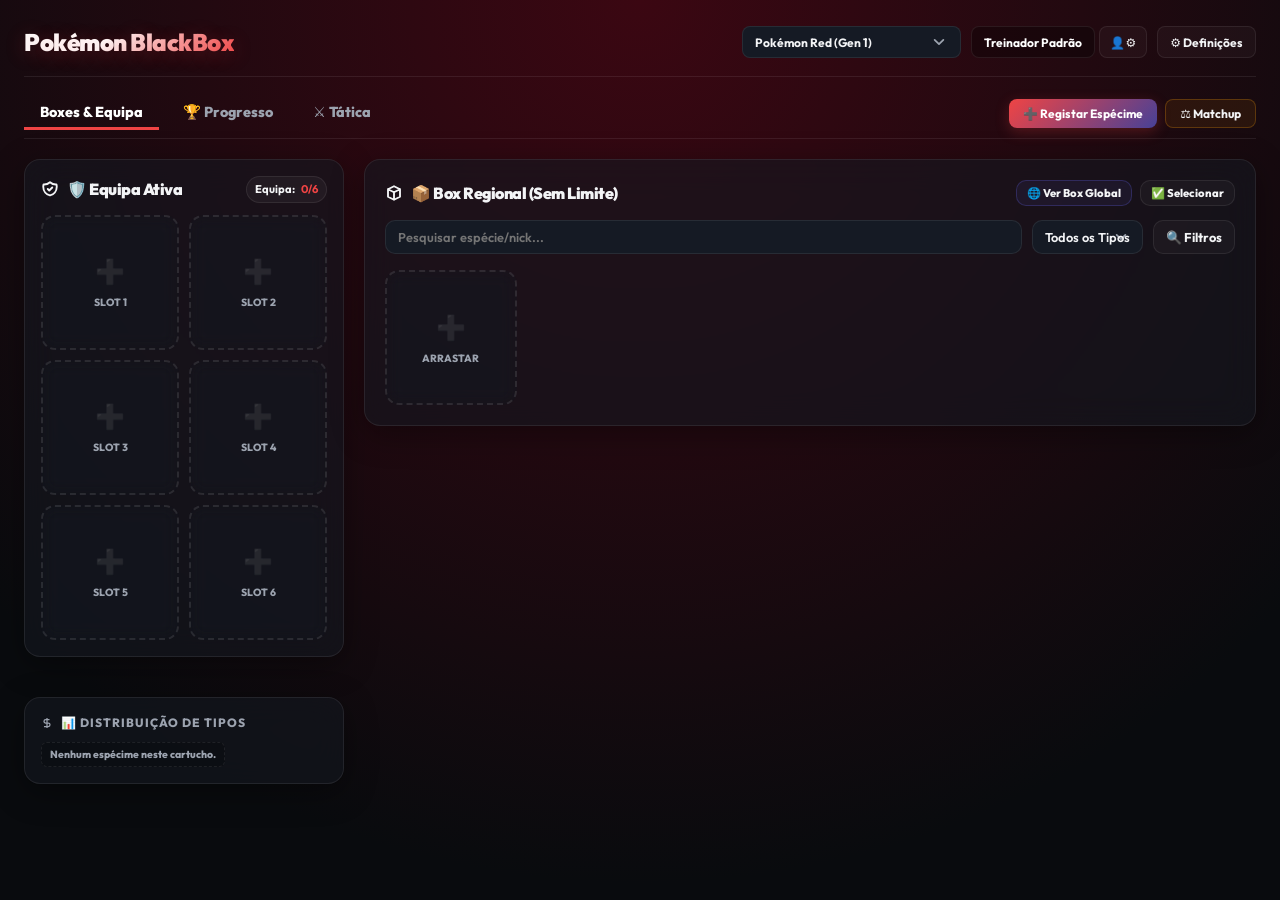
==== commit 86e305ba: "Revert to last working state (1e759b9)" ====
--- a/index.html
+++ b/index.html
@@ -2,9 +2,9 @@
 <html lang="pt">
 <head>
     <meta charset="UTF-8">
-    <link rel="manifest" href="manifest.json?v=10">
-    <link rel="icon" type="image/png" href="blackbox_app_icon_192.png">
-    <link rel="apple-touch-icon" href="blackbox_app_icon_192.png">
+    <link rel="manifest" href="manifest.json">
+    <link rel="icon" type="image/png" href="blackbox_app_icon.png">
+    <link rel="apple-touch-icon" href="blackbox_app_icon.png">
     <meta name="theme-color" content="#ff4a4a">
     <meta name="apple-mobile-web-app-capable" content="yes">
     <meta name="apple-mobile-web-app-status-bar-style" content="black-translucent">
@@ -20,8 +20,7 @@
     <!-- Google Fonts -->
     <link rel="preconnect" href="https://fonts.googleapis.com">
     <link rel="preconnect" href="https://fonts.gstatic.com" crossorigin>
-    <link rel="preload" as="style" href="https://fonts.googleapis.com/css2?family=Outfit:wght@300;400;500;600;700;800;900&display=swap" onload="this.onload=null;this.rel='stylesheet'">
-    <noscript><link href="https://fonts.googleapis.com/css2?family=Outfit:wght@300;400;500;600;700;800;900&display=swap" rel="stylesheet"></noscript>
+    <link href="https://fonts.googleapis.com/css2?family=Outfit:wght@300;400;500;600;700;800;900&display=swap" rel="stylesheet">
 
     <!-- Global Error Catcher -->
     <script>
@@ -33,26 +32,16 @@
     <!-- Service Worker Cache Inline Script -->
     <script>
         if ('serviceWorker' in navigator) {
-            let refreshing = false;
-            navigator.serviceWorker.addEventListener('controllerchange', () => {
-                if (!refreshing) {
-                    refreshing = true;
-                    window.location.reload();
-                }
-            });
             window.addEventListener('load', () => {
-                navigator.serviceWorker.register('sw.js?v=10', { updateViaCache: 'none' })
-                    .then(reg => {
-                        console.log('Caixa Negra operando offline!', reg);
-                        reg.update();
-                    })
+                navigator.serviceWorker.register('sw.js')
+                    .then(reg => console.log('Caixa Negra operando offline!', reg))
                     .catch(err => console.log('Erro no Service Worker:', err));
             });
         }
     </script>
     
     <!-- External Stylesheet -->
-    <link rel="stylesheet" href="styles.css?v=10">
+    <link rel="stylesheet" href="styles.css">
 </head>
 <body>
     <div class="container">
@@ -71,7 +60,6 @@
 
                 <!-- Unified Settings Button -->
                 <button class="btn btn-action" onclick="openSettingsModal()" style="width: auto; padding: 0 12px; font-size: 0.75rem; border-radius: 8px; height: 32px;" title="Configurações do Cartucho">⚙️ Definições</button>
-                <button class="btn btn-primary" id="btn-install-pwa" onclick="installBlackBoxPWA()" style="display: none; width: auto; padding: 0 12px; font-size: 0.75rem; border-radius: 8px; height: 32px; align-items: center; gap: 4px;" title="Instalar Pokémon BlackBox como Aplicação">📲 Instalar App</button>
             </div>
         </header>
 
@@ -97,9 +85,6 @@
 
                 <!-- Boxes & Active Team Tab Content -->
                 <div id="tab-content-boxes">
-                    <div id="move-mode-banner" style="display: none; padding: 10px 14px; margin-bottom: 14px; border-radius: 10px; background: rgba(245, 158, 11, 0.14); border: 1px solid rgba(245, 158, 11, 0.4); color: #fbbf24; font-size: 0.78rem; font-weight: 800; text-align: center;">
-                        🔄 Modo Mover ativo: toca num Pokémon de origem e depois no destino (Equipa ou Box).
-                    </div>
                     <div class="dashboard-two-columns">
                         <!-- Left Column: Active Team + Dexit Monitor -->
                         <div style="display: flex; flex-direction: column; gap: 20px;">
@@ -128,15 +113,12 @@
                         <!-- Right Column: Box Regional -->
                         <div>
                             <div class="glass-panel" style="padding: 20px;">
-                                <div class="section-header" style="display: flex; justify-content: space-between; align-items: center; margin-top: 0; margin-bottom: 14px; padding-bottom: 0; border: none; flex-wrap: wrap; gap: 8px;">
+                                <div class="section-header" style="display: flex; justify-content: space-between; align-items: center; margin-top: 0; margin-bottom: 14px; padding-bottom: 0; border: none;">
                                     <h2 class="section-title" id="box-header-title">
                                         <svg width="18" height="18" fill="none" viewBox="0 0 24 24" stroke="currentColor" stroke-width="2.5"><path stroke-linecap="round" stroke-linejoin="round" d="M20 7l-8-4-8 4m16 0l-8 4m8-4v10l-8 4m0-10L4 7m8 4v10M4 7v10l8 4" /></svg>
                                         📦 Box Regional
                                     </h2>
-                                    <div style="display: flex; gap: 6px; align-items: center; flex-wrap: wrap;">
-                                        <button class="btn btn-action" id="btn-toggle-move-mode" onclick="toggleMoveMode()" style="width: auto; padding: 5px 10px; font-size: 0.7rem; font-weight: 800; background: rgba(245, 158, 11, 0.08); border-color: rgba(245, 158, 11, 0.25);">
-                                            🔄 Mover
-                                        </button>
+                                    <div style="display: flex; gap: 8px; align-items: center;">
                                         <button class="btn btn-action" id="btn-toggle-global-box" onclick="toggleGlobalBoxMode()" style="width: auto; padding: 5px 10px; font-size: 0.7rem; font-weight: 800; background: rgba(99, 102, 241, 0.08); border-color: rgba(99, 102, 241, 0.25);">
                                             🌐 Box Global
                                         </button>
@@ -149,7 +131,7 @@
                                 <!-- Advanced Box Filter Panel (Sleek inline row + collapsible details) -->
                                 <div style="display: flex; gap: 10px; align-items: center; margin-bottom: 16px; flex-wrap: wrap;">
                                     <div style="flex: 1; min-width: 150px;">
-                                        <input type="text" id="filter-search" oninput="onSearchFilterInput()" placeholder="Pesquisar espécie/nick..." style="width: 100%; padding: 8px 12px; font-size: 0.8rem;">
+                                        <input type="text" id="filter-search" oninput="renderAll()" placeholder="Pesquisar espécie/nick..." style="width: 100%; padding: 8px 12px; font-size: 0.8rem;">
                                     </div>
                                     <div style="width: auto;">
                                         <select id="filter-type" onchange="renderAll()" style="padding: 8px 12px; font-size: 0.8rem; height: auto;">
@@ -447,7 +429,6 @@
             
             <div class="modal-body">
                 <div id="editor-lock-warning" style="display:none; padding: 10px; margin-bottom: 12px; background: rgba(245,158,11,0.1); border: 1px solid rgba(245,158,11,0.2); color: #f59e0b; border-radius: 8px; font-size: 0.75rem; font-weight: bold; text-align: center;"></div>
-                <button type="button" class="btn btn-action" id="btn-quick-toggle-team" onclick="quickToggleTeamFromEditor()" style="display: none; width: 100%; margin-bottom: 12px; padding: 10px 14px; font-size: 0.8rem; font-weight: 800; border-radius: 10px;"></button>
                 <!-- Showdown Fast Importer -->
                 <div class="showdown-box">
                     <h4>📋 Importador Rápido (Showdown / PKHeX Text)</h4>
@@ -1207,14 +1188,6 @@
                         <button class="btn btn-primary" id="btn-export-modified-save" onclick="exportModifiedSave()" style="grid-column: span 2; display: none; background: linear-gradient(135deg, #10b981, #059669); border: none; font-size: 0.7rem; font-weight: 800; padding: 8px; color: #fff; box-shadow: 0 0 10px rgba(16, 185, 129, 0.25);">
                             📥 Descarregar Save Alterado (.sav)
                         </button>
-
-                        <button class="btn btn-action" id="btn-settings-install-pwa" onclick="installBlackBoxPWA()" style="grid-column: span 2; background: rgba(99, 102, 241, 0.12); border-color: rgba(99, 102, 241, 0.35); font-size: 0.7rem; font-weight: 800; padding: 8px; color: #fff;">
-                            📲 Instalar como Aplicação (App)
-                        </button>
-
-                        <button class="btn btn-action" onclick="forceUpdateApp()" style="grid-column: span 2; background: rgba(16, 185, 129, 0.1); border-color: rgba(16, 185, 129, 0.35); font-size: 0.7rem; font-weight: 800; padding: 8px; color: #fff;">
-                            🔄 Atualizar Aplicação (Limpar Cache)
-                        </button>
                     </div>
                 </div>
 
@@ -1278,13 +1251,14 @@
     </div>
 
     <!-- External Logic Script -->
-    <script src="js/moves-db.js?v=10" defer></script>
-    <script src="js/items-db.js?v=10" defer></script>
-    <script src="js/constants.js?v=10" defer></script>
-    <script src="js/helpers.js?v=10" defer></script>
-    <script src="js/db.js?v=10" defer></script>
-    <script src="js/save-parser.js?v=10" defer></script>
-    <script src="js/editor.js?v=10" defer></script>
-    <script src="js/ui.js?v=10" defer></script>
+    <script src="js/moves-db.js" defer></script>
+    <script src="js/items-db.js" defer></script>
+    <script src="js/constants.js" defer></script>
+    <script src="js/helpers.js" defer></script>
+    <script src="js/db.js" defer></script>
+    <script src="js/save-parser.js" defer></script>
+    <script src="js/allocation.js" defer></script>
+    <script src="js/editor.js" defer></script>
+    <script src="js/ui.js" defer></script>
 </body>
 </html>
--- a/styles.css
+++ b/styles.css
@@ -1,3 +1,5 @@
+@import url('https://fonts.googleapis.com/css2?family=Press+Start+2P&family=Outfit:wght@300;400;500;600;700;800;900&family=Cinzel:wght@500;700;900&display=swap');
+
 :root {
     /* Design Tokens */
     --bg-main: #090b0e;
@@ -1063,6 +1065,201 @@
     text-align: right;
 }
 .base-stat-bar-bg {
+    content: "✓";
+    position: absolute;
+    top: 8px;
+    right: 8px;
+    background: var(--game-color, #6366f1);
+    color: #fff;
+    width: 20px;
+    height: 20px;
+    border-radius: 50%;
+    display: flex;
+    align-items: center;
+    justify-content: center;
+    font-size: 0.75rem;
+    font-weight: 900;
+    box-shadow: 0 2px 5px rgba(0,0,0,0.3);
+    z-index: 10;
+}
+
+/* Responsividade da Barra Flutuante de Ações no Telemóvel */
+@media (max-width: 600px) {
+    .floating-action-bar {
+        width: 95% !important;
+        padding: 12px 14px !important;
+        bottom: -150px;
+    }
+    
+    .floating-action-bar.active {
+        bottom: 16px !important;
+    }
+    
+    .fab-content {
+        flex-direction: column !important;
+        align-items: center !important;
+        gap: 10px !important;
+    }
+    
+    .fab-counter {
+        font-size: 0.75rem !important;
+    }
+    
+    .fab-actions {
+        width: 100% !important;
+        justify-content: center !important;
+        flex-wrap: wrap !important;
+        gap: 6px !important;
+    }
+    
+    .fab-actions select, 
+    .fab-actions button {
+        font-size: 0.7rem !important;
+        padding: 6px 10px !important;
+        margin: 0 !important;
+    }
+}
+
+/* Matchup UI Responsive Adjustments */
+.matchup-grid {
+    display: grid;
+    grid-template-columns: 1fr auto 1fr;
+    gap: 16px;
+    align-items: center;
+    justify-items: center;
+    margin-bottom: 10px;
+}
+
+.matchup-vs {
+    font-size: 1.5rem;
+    font-weight: 800;
+    color: var(--text-muted);
+    opacity: 0.6;
+    text-shadow: 0 0 10px rgba(255,255,255,0.1);
+    transition: transform 0.3s ease;
+}
+
+.matchup-selectors {
+    display: grid;
+    grid-template-columns: 1fr 1fr;
+    gap: 16px;
+    margin-bottom: 20px;
+}
+
+@media (max-width: 580px) {
+    .matchup-grid {
+        grid-template-columns: 1fr !important;
+        gap: 8px !important;
+    }
+    .matchup-vs {
+        transform: rotate(90deg) !important;
+        margin: 6px 0 !important;
+    }
+    .matchup-selectors {
+        grid-template-columns: 1fr !important;
+        gap: 10px !important;
+    }
+}
+
+/* Trainer Manager Item */
+.trainer-item {
+    display: flex;
+    justify-content: space-between;
+    align-items: center;
+    padding: 8px 12px;
+    background: rgba(255,255,255,0.03);
+    border: 1px solid rgba(255,255,255,0.05);
+    border-radius: 8px;
+    font-size: 0.8rem;
+}
+.trainer-item:hover {
+    background: rgba(255,255,255,0.06);
+}
+
+/* Tab Navigation Styles */
+.btn-tab {
+    background: none;
+    border: none;
+    color: var(--text-muted);
+    font-weight: 800;
+    font-size: 0.9rem;
+    cursor: pointer;
+    padding: 6px 16px;
+    border-bottom: 3px solid transparent;
+    transition: all 0.3s ease;
+    border-radius: 0 !important;
+}
+.btn-tab:hover {
+    color: #fff;
+}
+.btn-tab.active {
+    color: #fff;
+    border-bottom-color: var(--game-color) !important;
+}
+
+/* Challenge Status Badges */
+.status-badge {
+    padding: 3px 8px;
+    border-radius: 6px;
+    font-size: 0.65rem;
+    font-weight: 800;
+    text-transform: uppercase;
+    display: inline-block;
+}
+.status-in_progress {
+    background: rgba(234, 179, 8, 0.1);
+    color: #eab308;
+    border: 1px solid rgba(234, 179, 8, 0.2);
+}
+.status-completed {
+    background: var(--accent-success-glow);
+    color: #10b981;
+    border: 1px solid rgba(16, 185, 129, 0.3);
+}
+.status-failed {
+    background: var(--accent-danger-glow);
+    color: #ef4444;
+    border: 1px solid rgba(239, 68, 68, 0.3);
+}
+/* Global Box Origin Badge in slots */
+.global-origin-badge {
+    position: absolute;
+    bottom: 2px;
+    right: 2px;
+    font-size: 0.55rem;
+    font-weight: 800;
+    text-transform: uppercase;
+    padding: 1px 4px;
+    border-radius: 3px;
+    color: #fff;
+    background: rgba(0, 0, 0, 0.6);
+    border: 1px solid rgba(255, 255, 255, 0.15);
+    pointer-events: none;
+    max-width: 65px;
+    overflow: hidden;
+    text-overflow: ellipsis;
+    white-space: nowrap;
+}
+
+/* Base Stat bars for Owndex */
+.base-stat-row {
+    display: grid;
+    grid-template-columns: 70px 30px 1fr;
+    align-items: center;
+    gap: 8px;
+    font-size: 0.7rem;
+}
+.base-stat-label {
+    font-weight: bold;
+    color: var(--text-muted);
+    text-transform: uppercase;
+}
+.base-stat-val {
+    font-weight: bold;
+    color: #fff;
+    text-align: right;
+}
+.base-stat-bar-bg {
     height: 6px;
     background: rgba(255,255,255,0.05);
     border-radius: 3px;
@@ -1909,152 +2106,4 @@
     box-shadow: 0 0 20px rgba(16, 185, 129, 0.1);
 }
 
-/* ==========================================================================
-   MOBILE & TOUCH PERFORMANCE OPTIMIZATIONS
-   ========================================================================== */
-.slot,
-.btn,
-.btn-tab,
-select,
-input,
-button {
-    touch-action: manipulation;
-    -webkit-tap-highlight-color: transparent;
-}
-
-.slot {
-    -webkit-user-select: none;
-    user-select: none;
-}
-
-.slot.move-source-selected {
-    border: 2px solid #f59e0b !important;
-    background: rgba(245, 158, 11, 0.18) !important;
-    box-shadow: 0 0 0 3px rgba(245, 158, 11, 0.35) !important;
-}
-
-@media (hover: none) and (pointer: coarse) {
-    .slot:hover {
-        transform: none !important;
-        box-shadow: none !important;
-    }
-    .slot:hover .slot-sprite {
-        transform: none !important;
-        filter: none !important;
-    }
-}
-
-@media (max-width: 768px), (hover: none) and (pointer: coarse) {
-    :root {
-        --bg-card: rgba(20, 24, 33, 0.96);
-        --bg-card-hover: rgba(28, 34, 46, 0.98);
-    }
-
-    body {
-        background-attachment: scroll !important;
-    }
-
-    .glass-panel,
-    .slot,
-    .hof-card-member,
-    .modal-overlay {
-        backdrop-filter: none !important;
-        -webkit-backdrop-filter: none !important;
-    }
-
-    .slot {
-        box-shadow: none !important;
-        transition: none !important;
-    }
-
-    .box-grid .slot {
-        content-visibility: auto;
-        contain-intrinsic-size: 118px;
-    }
-
-    .slot .slot-sprite {
-        transition: none !important;
-        filter: none !important;
-    }
-
-    .modal-overlay {
-        background: rgba(5, 7, 11, 0.92);
-    }
-
-    /* Prevent iOS Safari & Android Chrome auto-zoom on focus */
-    select,
-    input[type="text"],
-    input[type="number"],
-    textarea {
-        font-size: 16px !important;
-    }
-}
-
-@media (max-width: 600px) {
-    body {
-        padding: 10px 8px;
-    }
-
-    header h1 {
-        font-size: 1.2rem !important;
-    }
-
-    .tabs-header {
-        gap: 6px !important;
-    }
-
-    .btn-tab {
-        padding: 6px 10px;
-        font-size: 0.78rem;
-    }
-
-    .dashboard-two-columns .team-grid,
-    .team-grid,
-    .box-grid {
-        grid-template-columns: repeat(3, minmax(0, 1fr)) !important;
-        gap: 8px !important;
-    }
-
-    .slot {
-        min-height: 112px;
-        padding: 8px 4px;
-        border-radius: 12px;
-    }
-
-    .slot .slot-sprite {
-        width: 52px;
-        height: 52px;
-        margin-bottom: 4px;
-    }
-
-    .slot .slot-name {
-        font-size: 0.72rem;
-    }
-
-    .slot .slot-meta {
-        font-size: 0.6rem;
-        margin-bottom: 2px;
-    }
-
-    .modal-overlay {
-        padding: 6px;
-    }
-
-    .modal-content {
-        max-height: 92vh;
-    }
-
-    .modal-header {
-        padding: 12px 14px;
-    }
-
-    .modal-body {
-        padding: 14px;
-        -webkit-overflow-scrolling: touch;
-    }
-
-    .modal-footer {
-        padding: 10px 14px;
-        flex-wrap: wrap;
-    }
-}
+
